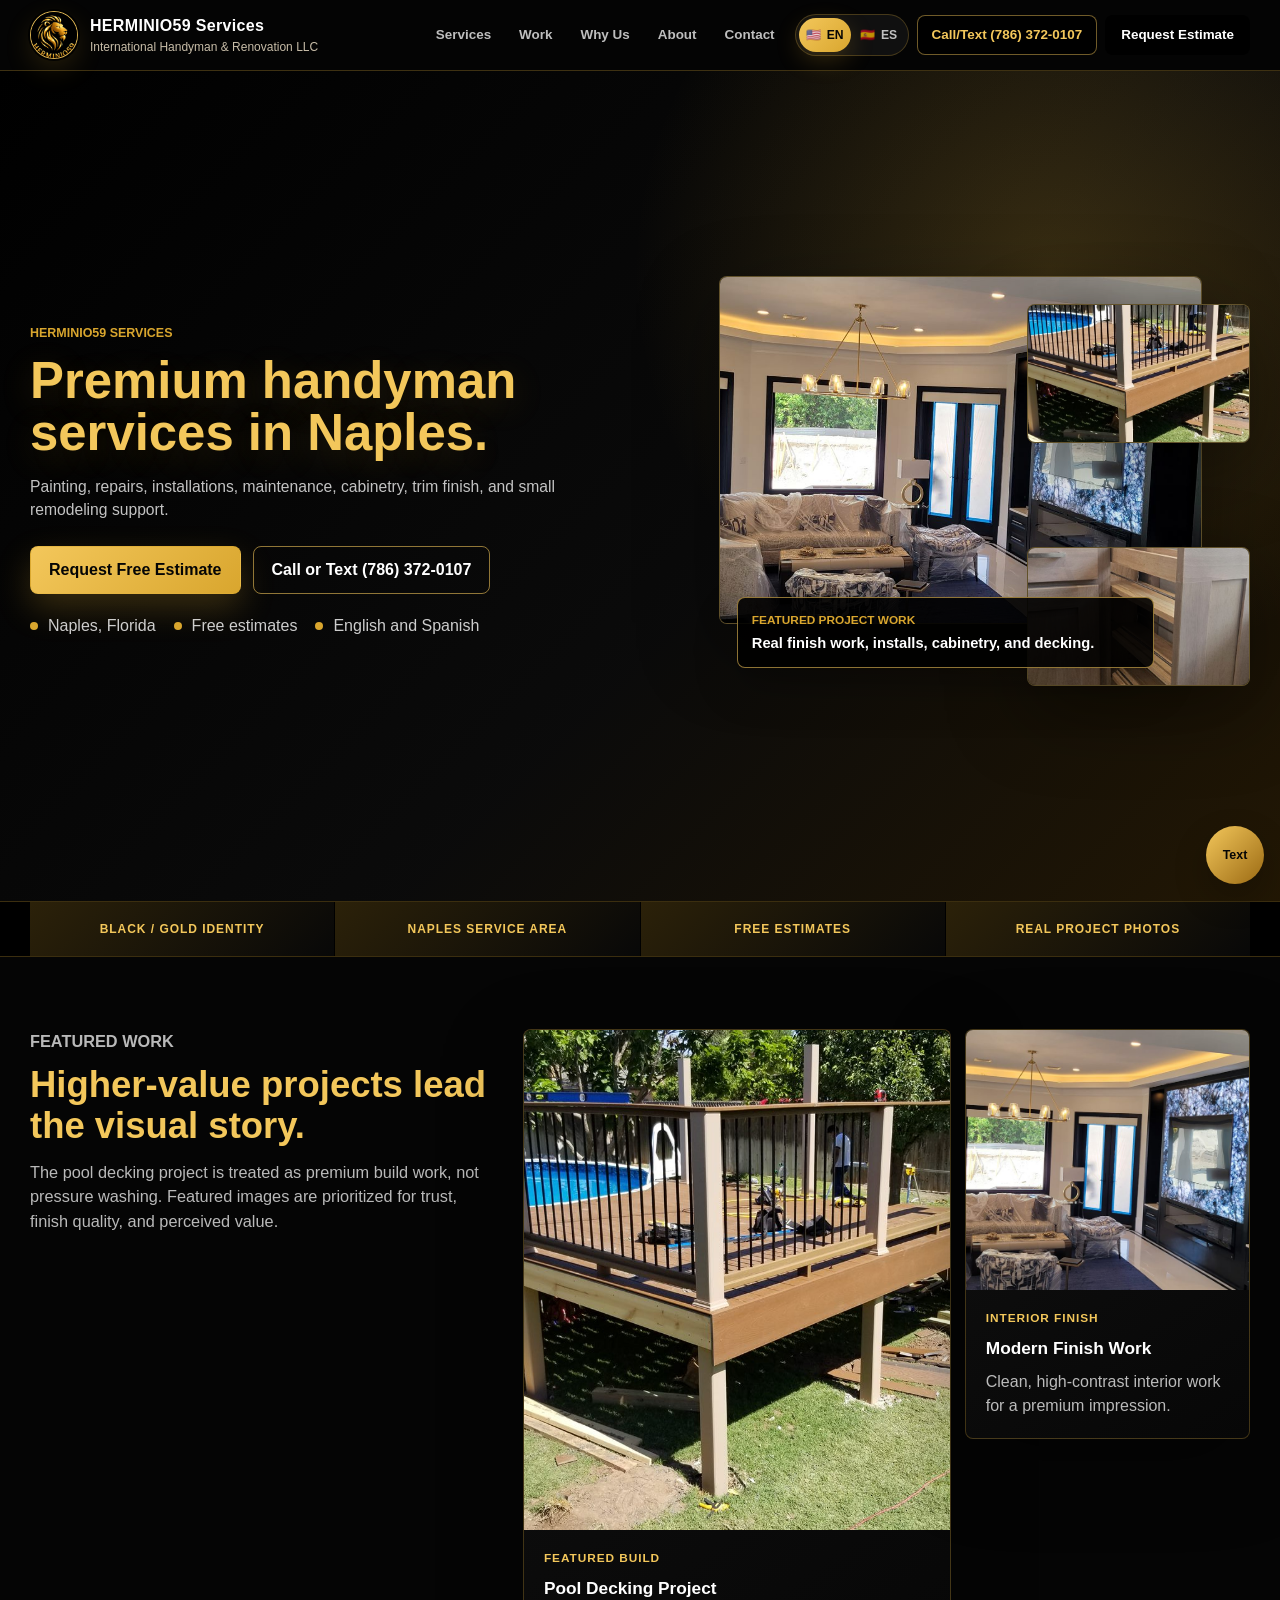
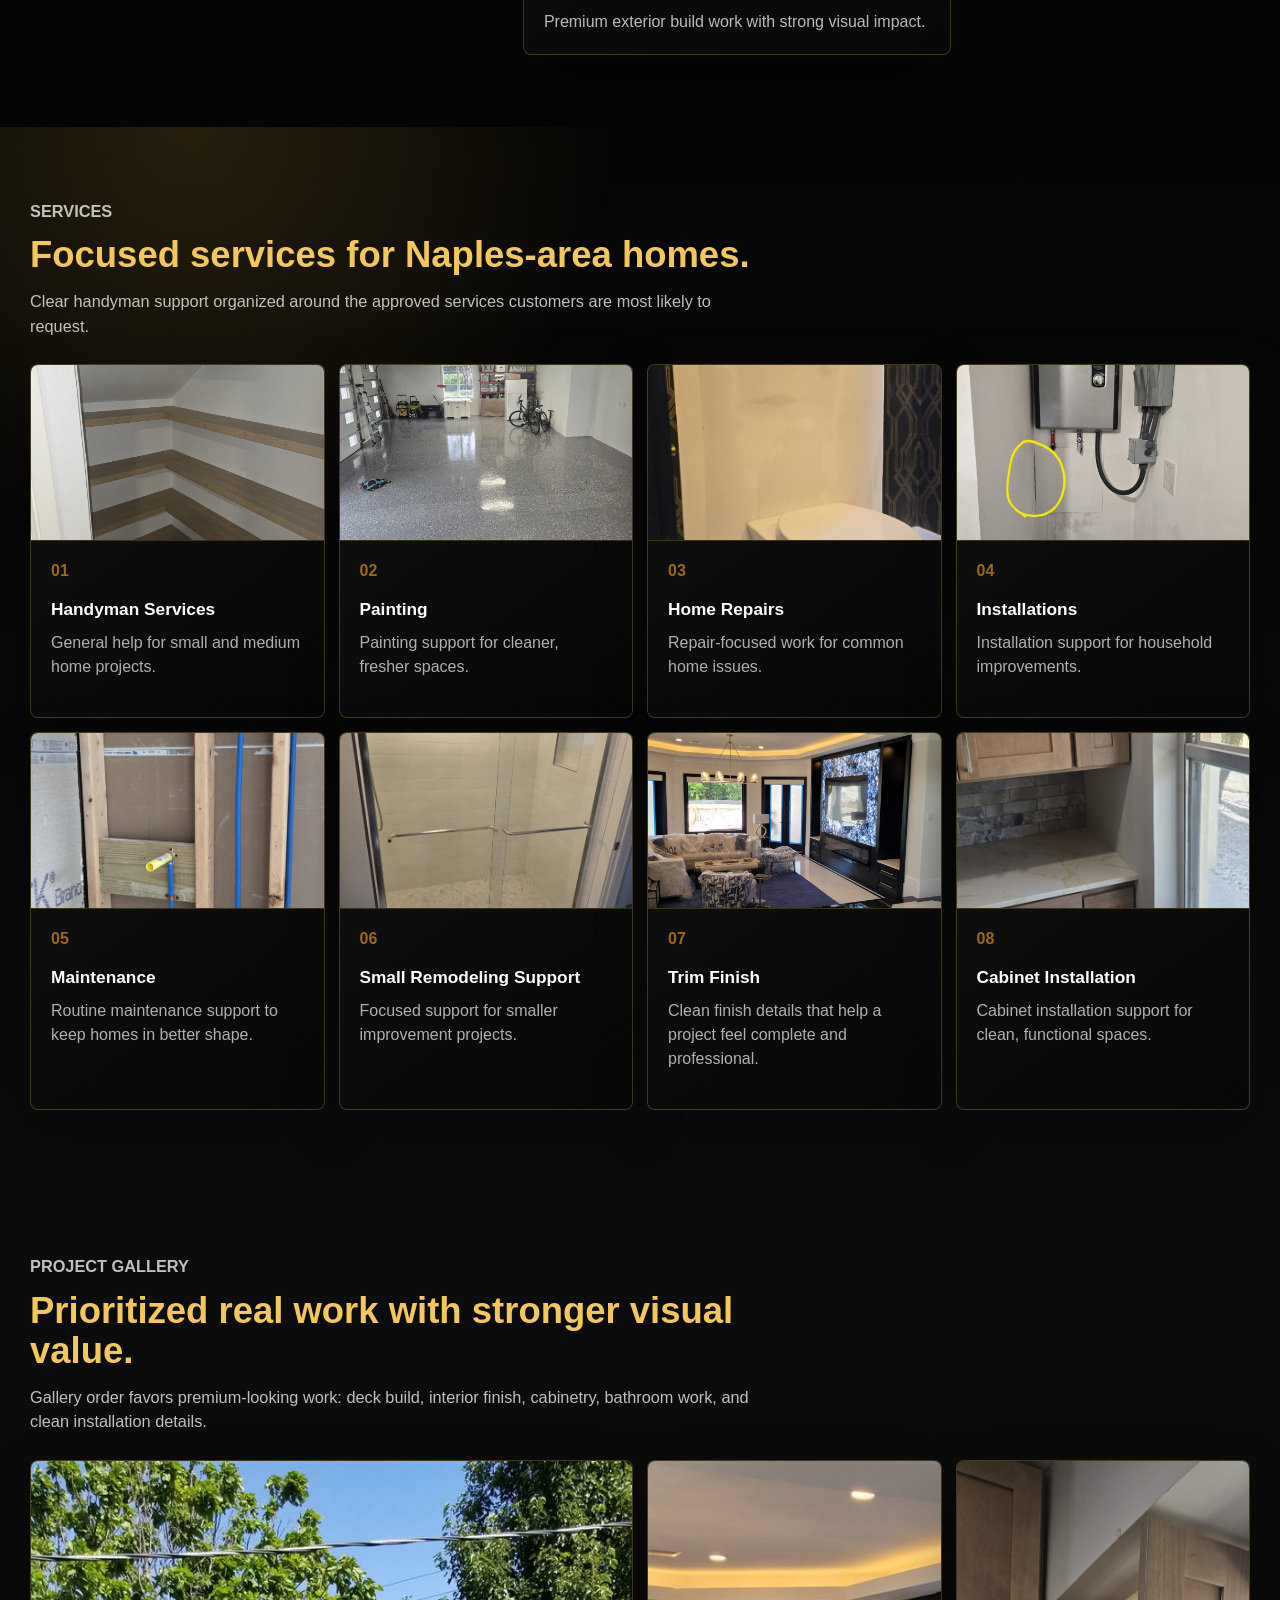
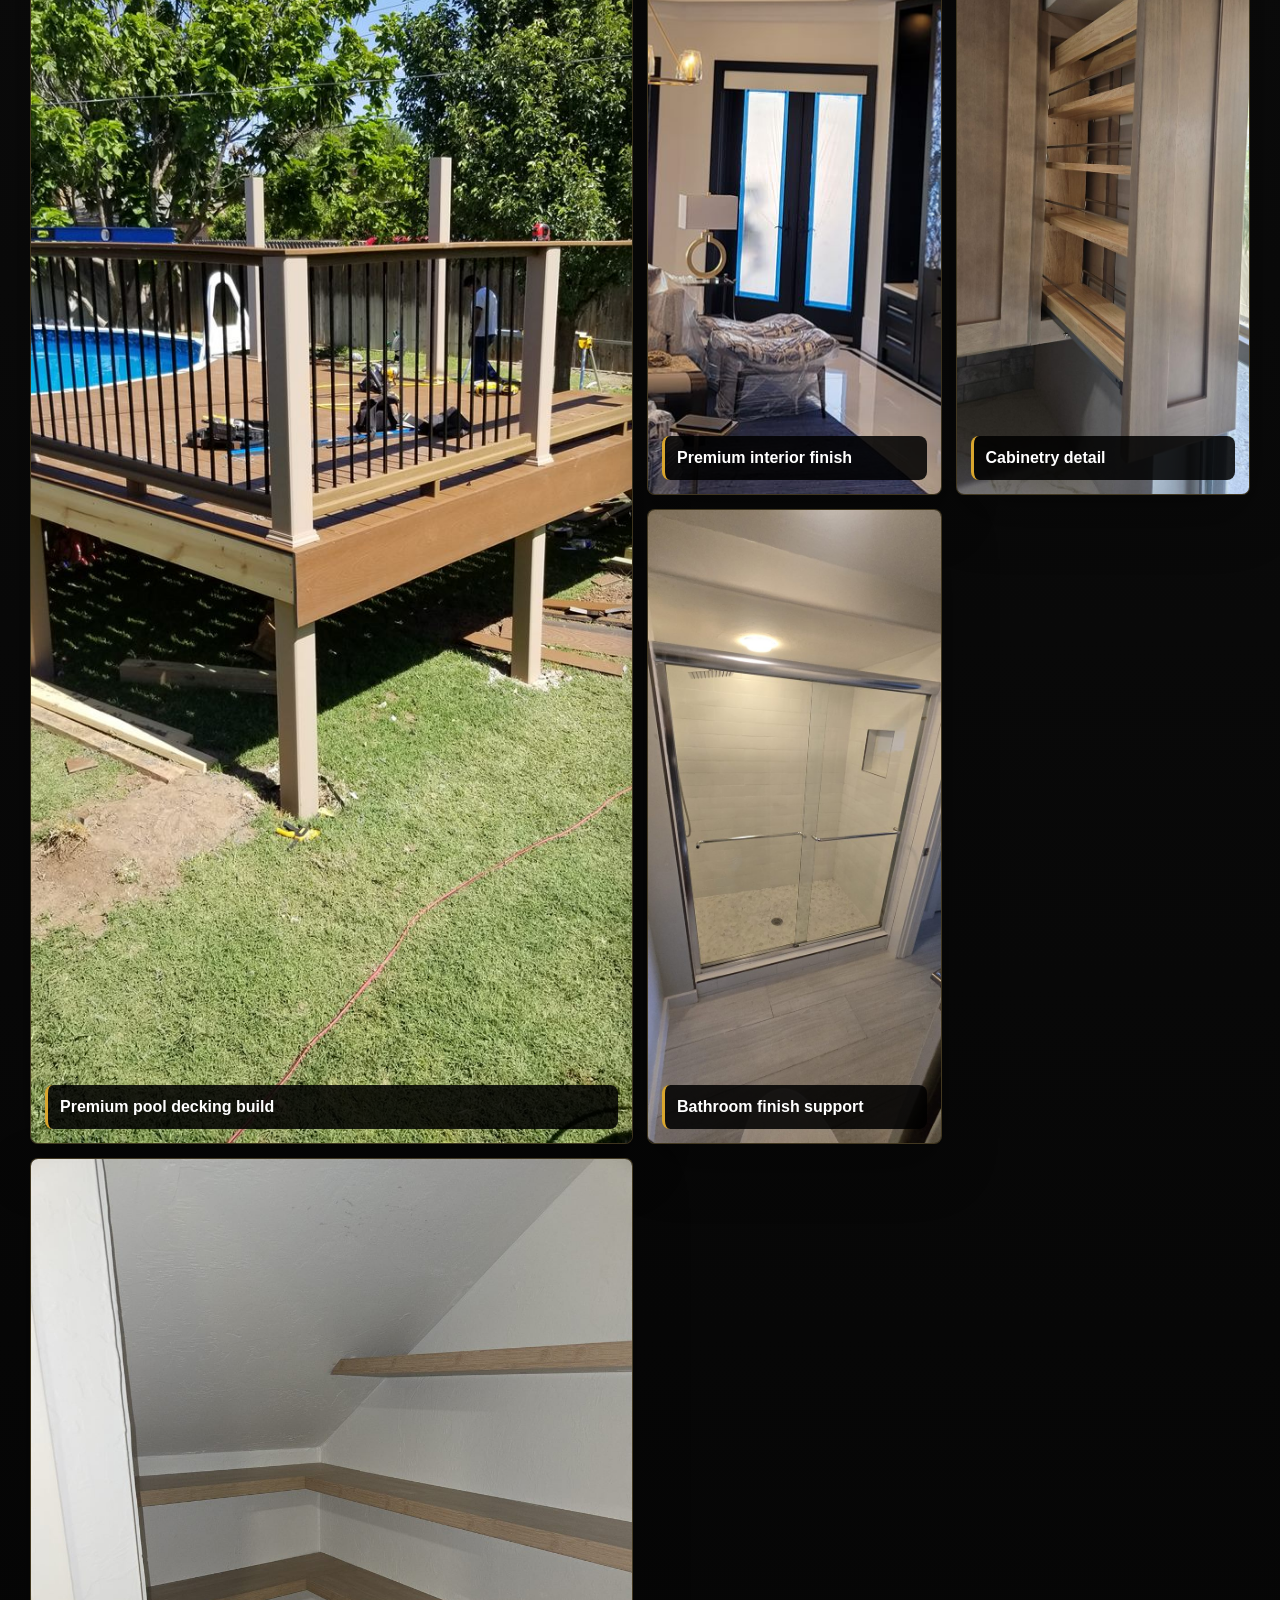
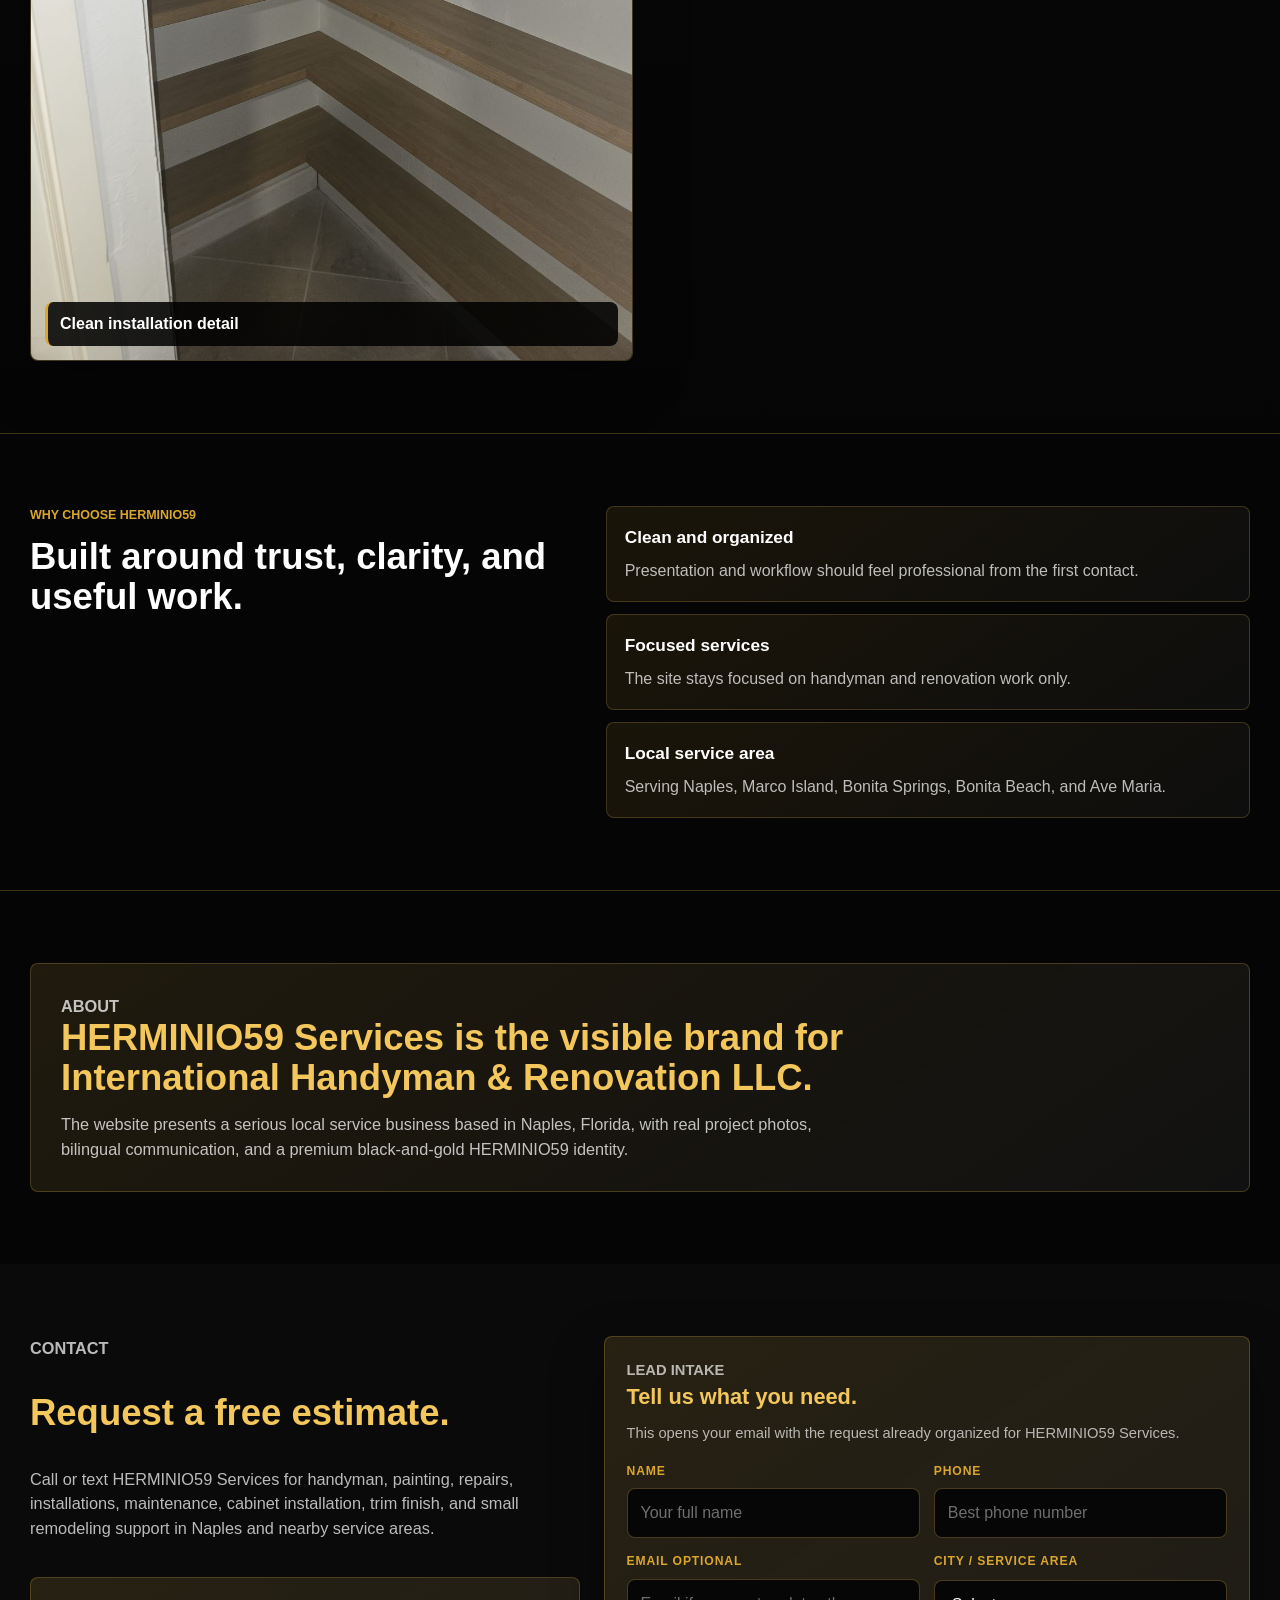
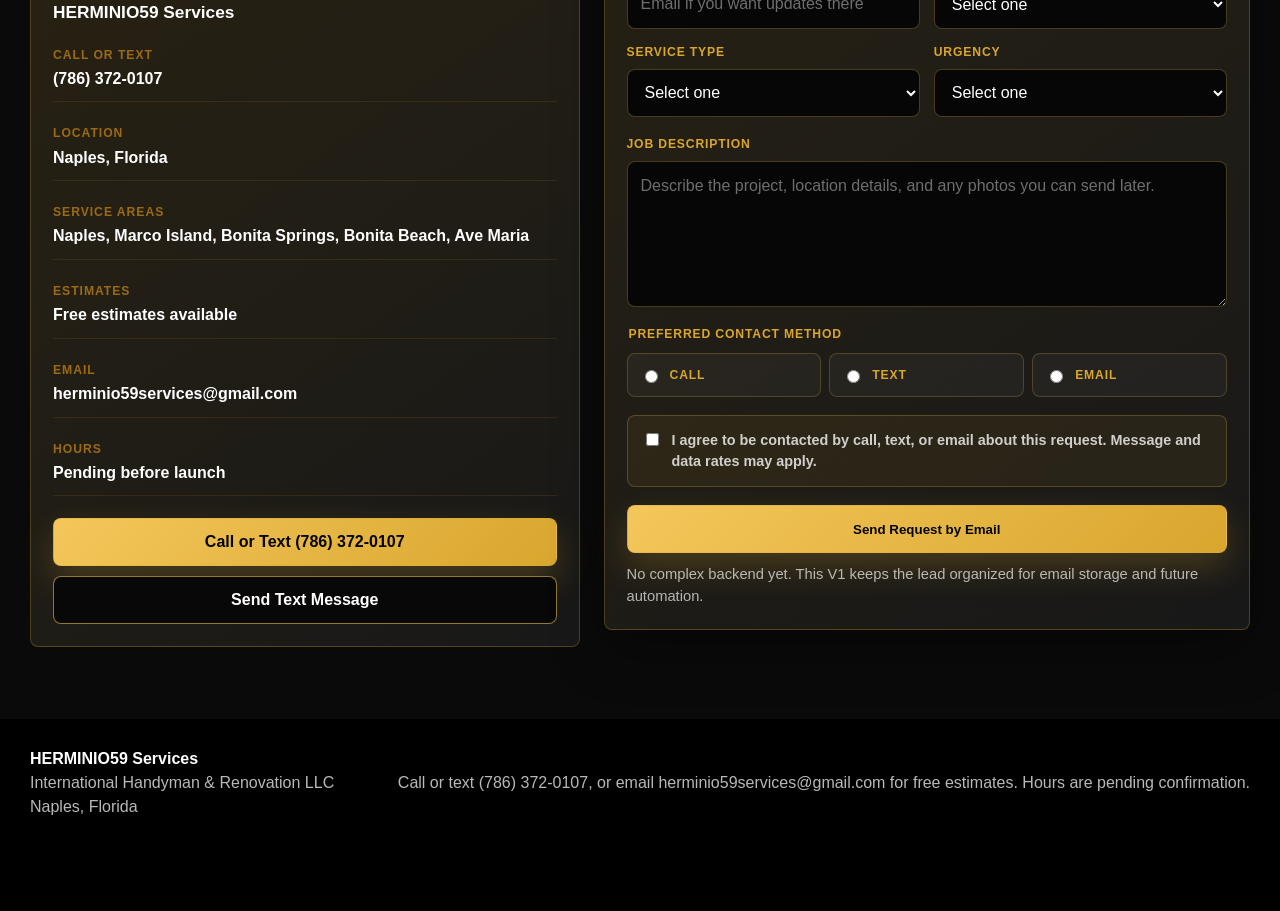
==== src/index.html @ 8c0b89a7 "Initial HERMINIO59 Services website" ====
<!DOCTYPE html>
<html lang="en">
  <head>
    <meta charset="UTF-8" />
    <meta name="viewport" content="width=device-width, initial-scale=1.0" />
    <meta
      name="description"
      content="HERMINIO59 Services provides premium handyman, painting, repair, installation, maintenance, cabinet, trim finish, and small remodeling support in Naples, Florida."
    />
    <title>HERMINIO59 Services | Handyman & Renovation Support</title>
    <link rel="stylesheet" href="/src/styles.css" />
  </head>
  <body>
    <a class="skip-link" href="#main" data-i18n="skipLink">Skip to content</a>

    <header class="site-header">
      <nav class="nav-shell" aria-label="Main navigation" data-i18n-attr="aria-label:navLabel">
        <a class="brand" href="#top" aria-label="HERMINIO59 Services home">
          <span class="brand-mark">
            <img
              src="/assets/logos/herminio59-lion-logo-header.png"
              alt="HERMINIO59 lion logo"
            />
          </span>
          <span>
            <strong>HERMINIO59 Services</strong>
            <small>International Handyman & Renovation LLC</small>
          </span>
        </a>

        <button
          class="menu-toggle"
          type="button"
          aria-expanded="false"
          aria-controls="site-menu"
          aria-label="Open navigation menu"
          data-i18n-attr="aria-label:menuLabel"
        >
          <span></span>
          <span></span>
          <span></span>
        </button>

        <div class="site-menu" id="site-menu">
          <a href="#services" data-i18n="navServices">Services</a>
          <a href="#work" data-i18n="navWork">Work</a>
          <a href="#why-us" data-i18n="navWhy">Why Us</a>
          <a href="#about" data-i18n="navAbout">About</a>
          <a href="#contact" data-i18n="navContact">Contact</a>
          <div class="language-toggle" aria-label="Language selector" data-i18n-attr="aria-label:languageLabel">
            <button class="language-option is-active" type="button" data-lang="en" aria-pressed="true">
              <span aria-hidden="true">&#x1F1FA;&#x1F1F8;</span>
              <span>EN</span>
            </button>
            <button class="language-option" type="button" data-lang="es" aria-pressed="false">
              <span aria-hidden="true">&#x1F1EA;&#x1F1F8;</span>
              <span>ES</span>
            </button>
          </div>
          <a class="nav-phone" href="tel:17863720107" data-i18n="navPhone">Call/Text (786) 372-0107</a>
          <a class="nav-cta" href="#lead-form" data-i18n="navCta">Request Estimate</a>
        </div>
      </nav>
    </header>

    <main id="main">
      <section class="hero section" id="top">
        <div class="section-inner hero-grid">
          <div class="hero-copy">
            <p class="eyebrow" data-i18n="heroEyebrow">HERMINIO59 Services</p>
            <h1 data-i18n="heroTitle">Premium handyman services in Naples.</h1>
            <p class="hero-text" data-i18n="heroText">
              Painting, repairs, installations, maintenance, cabinetry, trim finish,
              and small remodeling support.
            </p>
            <div class="hero-actions" aria-label="Primary actions">
              <a class="button primary" href="#lead-form" data-i18n="primaryCta">Request Free Estimate</a>
              <a class="button secondary" href="tel:17863720107" data-i18n="callPhone">Call or Text (786) 372-0107</a>
            </div>
            <ul class="trust-list" aria-label="Service qualities">
              <li data-i18n="trustOne">Naples, Florida</li>
              <li data-i18n="trustTwo">Free estimates</li>
              <li data-i18n="trustThree">English and Spanish</li>
            </ul>
          </div>

          <div class="hero-visual" aria-label="Project photos preview">
            <figure class="hero-photo hero-photo-main">
              <img
                src="/assets/trim_finish/optimized/20240429_165434-web.jpg"
                alt="Premium interior finish and media wall project"
              />
            </figure>
            <figure class="hero-photo hero-photo-small top">
              <img
                src="/assets/decks/optimized/20190816_115504-web.jpg"
                alt="Premium pool deck build project"
              />
            </figure>
            <figure class="hero-photo hero-photo-small bottom">
              <img
                src="/assets/cabinetry/optimized/20260505_155054-web.jpg"
                alt="Cabinet installation project detail"
              />
            </figure>
            <div class="photo-note">
              <span data-i18n="photoNoteLabel">Featured project work</span>
              <strong data-i18n="photoNoteText">Real finish work, installs, cabinetry, and decking.</strong>
            </div>
          </div>
        </div>
      </section>

      <section class="brand-strip" aria-label="Brand values">
        <div class="section-inner brand-strip-inner">
          <span data-i18n="brandOne">Black / Gold Identity</span>
          <span data-i18n="brandTwo">Naples Service Area</span>
          <span data-i18n="brandThree">Free Estimates</span>
          <span data-i18n="brandFour">Real Project Photos</span>
        </div>
      </section>

      <section class="section featured-section" id="featured">
        <div class="section-inner featured-grid">
          <div class="section-heading">
            <p class="eyebrow" data-i18n="featuredEyebrow">Featured work</p>
            <h2 data-i18n="featuredTitle">Higher-value projects lead the visual story.</h2>
            <p data-i18n="featuredText">
              The pool decking project is treated as premium build work, not pressure washing.
              Featured images are prioritized for trust, finish quality, and perceived value.
            </p>
          </div>

          <div class="featured-projects">
            <article class="featured-card primary-feature">
              <img
                src="/assets/decks/optimized/20190816_115504-web.jpg"
                alt="Premium pool deck build with railing"
              />
              <div>
                <span data-i18n="featuredCardLabel">Featured build</span>
                <h3 data-i18n="featuredCardTitle">Pool Decking Project</h3>
                <p data-i18n="featuredCardText">Premium exterior build work with strong visual impact.</p>
              </div>
            </article>
            <article class="featured-card">
              <img
                src="/assets/trim_finish/optimized/20240429_165434-web.jpg"
                alt="Premium interior finish project"
              />
              <div>
                <span data-i18n="featuredCardTwoLabel">Interior finish</span>
                <h3 data-i18n="featuredCardTwoTitle">Modern Finish Work</h3>
                <p data-i18n="featuredCardTwoText">Clean, high-contrast interior work for a premium impression.</p>
              </div>
            </article>
          </div>
        </div>
      </section>

      <section class="section services-section" id="services">
        <div class="section-inner">
          <div class="section-heading">
            <p class="eyebrow" data-i18n="servicesEyebrow">Services</p>
            <h2 data-i18n="servicesTitle">Focused services for Naples-area homes.</h2>
            <p data-i18n="servicesText">
              Clear handyman support organized around the approved services customers
              are most likely to request.
            </p>
          </div>

          <div class="service-grid">
            <article class="service-card">
              <img
                class="service-photo"
                src="/assets/installations/optimized/20250514_151113-web.jpg"
                alt="Clean home installation project"
              />
              <span class="service-icon" aria-hidden="true">01</span>
              <h3 data-i18n="serviceOneTitle">Handyman Services</h3>
              <p data-i18n="serviceOneText">General help for small and medium home projects.</p>
            </article>
            <article class="service-card">
              <img
                class="service-photo"
                src="/assets/painting/optimized/20260517_155417-web.jpg"
                alt="Interior painting work"
              />
              <span class="service-icon" aria-hidden="true">02</span>
              <h3 data-i18n="serviceTwoTitle">Painting</h3>
              <p data-i18n="serviceTwoText">Painting support for cleaner, fresher spaces.</p>
            </article>
            <article class="service-card">
              <img
                class="service-photo"
                src="/assets/bathrooms/optimized/20260326_104745-web.jpg"
                alt="Clean bathroom finish and repair support"
              />
              <span class="service-icon" aria-hidden="true">03</span>
              <h3 data-i18n="serviceThreeTitle">Home Repairs</h3>
              <p data-i18n="serviceThreeText">Repair-focused work for common home issues.</p>
            </article>
            <article class="service-card">
              <img
                class="service-photo"
                src="/assets/installations/optimized/20251104_153706-web.jpg"
                alt="Home installation project"
              />
              <span class="service-icon" aria-hidden="true">04</span>
              <h3 data-i18n="serviceFourTitle">Installations</h3>
              <p data-i18n="serviceFourText">Installation support for household improvements.</p>
            </article>
            <article class="service-card">
              <img
                class="service-photo"
                src="/assets/trim_finish/optimized/20260423_134005-web.jpg"
                alt="Home maintenance and finish work"
              />
              <span class="service-icon" aria-hidden="true">05</span>
              <h3 data-i18n="serviceFiveTitle">Maintenance</h3>
              <p data-i18n="serviceFiveText">Routine maintenance support to keep homes in better shape.</p>
            </article>
            <article class="service-card">
              <img
                class="service-photo"
                src="/assets/bathrooms/optimized/20260408_131813-web.jpg"
                alt="Bathroom remodeling support project"
              />
              <span class="service-icon" aria-hidden="true">06</span>
              <h3 data-i18n="serviceSixTitle">Small Remodeling Support</h3>
              <p data-i18n="serviceSixText">Focused support for smaller improvement projects.</p>
            </article>
            <article class="service-card">
              <img
                class="service-photo"
                src="/assets/trim_finish/optimized/20240429_165428-web.jpg"
                alt="Trim finish project detail"
              />
              <span class="service-icon" aria-hidden="true">07</span>
              <h3 data-i18n="serviceSevenTitle">Trim Finish</h3>
              <p data-i18n="serviceSevenText">Clean finish details that help a project feel complete and professional.</p>
            </article>
            <article class="service-card">
              <img
                class="service-photo"
                src="/assets/cabinetry/optimized/20260505_155039-web.jpg"
                alt="Cabinet installation work"
              />
              <span class="service-icon" aria-hidden="true">08</span>
              <h3 data-i18n="serviceEightTitle">Cabinet Installation</h3>
              <p data-i18n="serviceEightText">Cabinet installation support for clean, functional spaces.</p>
            </article>
          </div>
        </div>
      </section>

      <section class="section gallery-section" id="work">
        <div class="section-inner">
          <div class="section-heading">
            <p class="eyebrow" data-i18n="galleryEyebrow">Project gallery</p>
            <h2 data-i18n="galleryTitle">Prioritized real work with stronger visual value.</h2>
            <p data-i18n="galleryText">
              Gallery order favors premium-looking work: deck build, interior finish,
              cabinetry, bathroom work, and clean installation details.
            </p>
          </div>

          <div class="gallery-grid">
            <figure class="gallery-item large">
              <img
                src="/assets/decks/optimized/20190816_115504-web.jpg"
                alt="Premium pool decking build"
              />
              <figcaption data-i18n="galleryOne">Premium pool decking build</figcaption>
            </figure>
            <figure class="gallery-item">
              <img
                src="/assets/trim_finish/optimized/20240429_165434-web.jpg"
                alt="Premium interior finish project"
              />
              <figcaption data-i18n="galleryTwo">Premium interior finish</figcaption>
            </figure>
            <figure class="gallery-item">
              <img
                src="/assets/cabinetry/optimized/20260505_155049-web.jpg"
                alt="Custom cabinetry project detail"
              />
              <figcaption data-i18n="galleryThree">Cabinetry detail</figcaption>
            </figure>
            <figure class="gallery-item">
              <img
                src="/assets/bathrooms/optimized/20260408_131813-web.jpg"
                alt="Bathroom glass and finish project"
              />
              <figcaption data-i18n="galleryFour">Bathroom finish support</figcaption>
            </figure>
            <figure class="gallery-item wide">
              <img
                src="/assets/installations/optimized/20250514_151113-web.jpg"
                alt="Clean installation detail"
              />
              <figcaption data-i18n="galleryFive">Clean installation detail</figcaption>
            </figure>
          </div>
        </div>
      </section>

      <section class="section why-section" id="why-us">
        <div class="section-inner split-section">
          <div>
            <p class="eyebrow" data-i18n="whyEyebrow">Why choose HERMINIO59</p>
            <h2 data-i18n="whyTitle">Built around trust, clarity, and useful work.</h2>
          </div>
          <div class="reason-list">
            <article>
              <h3 data-i18n="whyOneTitle">Clean and organized</h3>
              <p data-i18n="whyOneText">Presentation and workflow should feel professional from the first contact.</p>
            </article>
            <article>
              <h3 data-i18n="whyTwoTitle">Focused services</h3>
              <p data-i18n="whyTwoText">The site stays focused on handyman and renovation work only.</p>
            </article>
            <article>
              <h3 data-i18n="whyThreeTitle">Local service area</h3>
              <p data-i18n="whyThreeText">Serving Naples, Marco Island, Bonita Springs, Bonita Beach, and Ave Maria.</p>
            </article>
          </div>
        </div>
      </section>

      <section class="section about-section" id="about">
        <div class="section-inner content-band">
          <p class="eyebrow" data-i18n="aboutEyebrow">About</p>
          <h2 data-i18n="aboutTitle">HERMINIO59 Services is the visible brand for International Handyman & Renovation LLC.</h2>
          <p data-i18n="aboutText">
            The website presents a serious local service business based in Naples,
            Florida, with real project photos, bilingual communication, and a
            premium black-and-gold HERMINIO59 identity.
          </p>
        </div>
      </section>

      <section class="section contact-section" id="contact">
        <div class="section-inner contact-grid">
          <div class="contact-copy">
            <p class="eyebrow" data-i18n="contactEyebrow">Contact</p>
            <h2 data-i18n="contactTitle">Request a free estimate.</h2>
            <p data-i18n="contactText">
              Call or text HERMINIO59 Services for handyman, painting, repairs, installations,
              maintenance, cabinet installation, trim finish, and small remodeling support
              in Naples and nearby service areas.
            </p>

            <div class="contact-card contact-summary">
              <h3 data-i18n="contactCardTitle">HERMINIO59 Services</h3>
              <ul class="contact-list">
                <li><span data-i18n="contactPhoneLabel">Call or Text</span><strong><a href="tel:17863720107">(786) 372-0107</a></strong></li>
                <li><span data-i18n="contactLocationLabel">Location</span><strong data-i18n="contactLocation">Naples, Florida</strong></li>
                <li><span data-i18n="contactAreaLabel">Service areas</span><strong data-i18n="contactArea">Naples, Marco Island, Bonita Springs, Bonita Beach, Ave Maria</strong></li>
                <li><span data-i18n="contactEstimateLabel">Estimates</span><strong data-i18n="contactEstimate">Free estimates available</strong></li>
                <li><span data-i18n="contactEmailLabel">Email</span><strong><a href="mailto:herminio59services@gmail.com" data-i18n="contactEmail">herminio59services@gmail.com</a></strong></li>
                <li><span data-i18n="contactHoursLabel">Hours</span><strong data-i18n="contactHours">Pending before launch</strong></li>
              </ul>
              <div class="contact-actions">
                <a class="button primary full-width" href="tel:17863720107" data-i18n="callPhone">Call or Text (786) 372-0107</a>
                <a class="button secondary dark full-width" href="sms:17863720107" data-i18n="textPhone">Send Text Message</a>
              </div>
            </div>
          </div>

          <form class="contact-card lead-form" id="lead-form" action="mailto:herminio59services@gmail.com" method="post" enctype="text/plain">
            <div class="form-heading">
              <p class="eyebrow" data-i18n="leadFormEyebrow">Lead intake</p>
              <h3 data-i18n="leadFormTitle">Tell us what you need.</h3>
              <p data-i18n="leadFormText">This opens your email with the request already organized for HERMINIO59 Services.</p>
            </div>

            <div class="form-grid">
              <label>
                <span data-i18n="fieldName">Name</span>
                <input name="name" type="text" autocomplete="name" required data-i18n-attr="placeholder:fieldNamePlaceholder" placeholder="Your full name" />
              </label>

              <label>
                <span data-i18n="fieldPhone">Phone</span>
                <input name="phone" type="tel" autocomplete="tel" required data-i18n-attr="placeholder:fieldPhonePlaceholder" placeholder="Best phone number" />
              </label>

              <label>
                <span data-i18n="fieldEmail">Email optional</span>
                <input name="email" type="email" autocomplete="email" data-i18n-attr="placeholder:fieldEmailPlaceholder" placeholder="Email if you want updates there" />
              </label>

              <label>
                <span data-i18n="fieldCity">City / service area</span>
                <select name="city" required>
                  <option value="" data-i18n="selectPlaceholder">Select one</option>
                  <option value="Naples">Naples</option>
                  <option value="Marco Island">Marco Island</option>
                  <option value="Bonita Springs">Bonita Springs</option>
                  <option value="Bonita Beach">Bonita Beach</option>
                  <option value="Ave Maria">Ave Maria</option>
                  <option value="Other nearby area" data-i18n="cityOther">Other nearby area</option>
                </select>
              </label>

              <label>
                <span data-i18n="fieldService">Service type</span>
                <select name="service" required>
                  <option value="" data-i18n="selectPlaceholder">Select one</option>
                  <option value="Handyman Services" data-i18n="serviceOneTitle">Handyman Services</option>
                  <option value="Painting" data-i18n="serviceTwoTitle">Painting</option>
                  <option value="Home Repairs" data-i18n="serviceThreeTitle">Home Repairs</option>
                  <option value="Installations" data-i18n="serviceFourTitle">Installations</option>
                  <option value="Maintenance" data-i18n="serviceFiveTitle">Maintenance</option>
                  <option value="Cabinet Installation" data-i18n="serviceEightTitle">Cabinet Installation</option>
                  <option value="Trim Finish" data-i18n="serviceSevenTitle">Trim Finish</option>
                  <option value="Small Remodeling Support" data-i18n="serviceSixTitle">Small Remodeling Support</option>
                  <option value="Other" data-i18n="serviceOther">Other</option>
                </select>
              </label>

              <label>
                <span data-i18n="fieldUrgency">Urgency</span>
                <select name="urgency" required>
                  <option value="" data-i18n="selectPlaceholder">Select one</option>
                  <option value="Flexible" data-i18n="urgencyFlexible">Flexible</option>
                  <option value="This week" data-i18n="urgencyWeek">This week</option>
                  <option value="As soon as possible" data-i18n="urgencySoon">As soon as possible</option>
                  <option value="Time-sensitive" data-i18n="urgencyTime">Time-sensitive</option>
                </select>
              </label>
            </div>

            <label>
              <span data-i18n="fieldDescription">Job description</span>
              <textarea name="description" rows="5" required data-i18n-attr="placeholder:fieldDescriptionPlaceholder" placeholder="Describe the project, location details, and any photos you can send later."></textarea>
            </label>

            <fieldset class="contact-method">
              <legend data-i18n="fieldContactMethod">Preferred contact method</legend>
              <label><input type="radio" name="contactMethod" value="Call" required /> <span data-i18n="methodCall">Call</span></label>
              <label><input type="radio" name="contactMethod" value="Text" /> <span data-i18n="methodText">Text</span></label>
              <label><input type="radio" name="contactMethod" value="Email" /> <span data-i18n="methodEmail">Email</span></label>
            </fieldset>

            <label class="consent-row">
              <input name="consent" type="checkbox" value="Yes" required />
              <span data-i18n="consentText">I agree to be contacted by call, text, or email about this request. Message and data rates may apply.</span>
            </label>

            <div class="form-actions">
              <button class="button primary full-width" type="submit" data-i18n="submitLead">Send Request by Email</button>
              <p data-i18n="formNote">No complex backend yet. This V1 keeps the lead organized for email storage and future automation.</p>
            </div>
          </form>
        </div>
      </section>
    </main>

    <footer class="site-footer">
      <div class="section-inner footer-inner">
        <p>
          <strong>HERMINIO59 Services</strong><br />
          International Handyman & Renovation LLC<br />
          <span data-i18n="footerLocation">Naples, Florida</span>
        </p>
        <p data-i18n="footerPending">Call or text (786) 372-0107, or email herminio59services@gmail.com for free estimates. Hours are pending confirmation.</p>
      </div>
    </footer>

    <div class="floating-actions" aria-label="Quick contact actions">
      <a class="float-button call" href="sms:17863720107" aria-label="Call or text HERMINIO59 Services at 786-372-0107" data-i18n-attr="aria-label:floatCallLabel">
        <span aria-hidden="true" data-i18n="floatCall">Text</span>
      </a>
    </div>

    <script src="/src/script.js"></script>
  </body>
</html>
---- src/styles.css ----
:root {
  --bg: #090909;
  --surface: #101010;
  --surface-warm: #0c0c0c;
  --ink: #050505;
  --muted: #b8ad99;
  --muted-light: #c8bda8;
  --line: rgba(243, 199, 91, 0.24);
  --line-dark: rgba(212, 166, 55, 0.28);
  --gold: #d9a62e;
  --gold-bright: #f3c75b;
  --gold-dark: #9b6a13;
  --charcoal: #0d0d0d;
  --green: #1f7a4d;
  --shadow: 0 26px 80px rgba(0, 0, 0, 0.38);
  --radius: 8px;
  --max-width: 1220px;
}

* {
  box-sizing: border-box;
}

html {
  scroll-behavior: smooth;
}

body {
  margin: 0;
  background: #050505;
  color: #ffffff;
  font-family: Arial, Helvetica, sans-serif;
  line-height: 1.5;
}

body.menu-open {
  overflow: hidden;
}

a {
  color: inherit;
  text-decoration: none;
}

.skip-link {
  position: fixed;
  left: 16px;
  top: 12px;
  z-index: 20;
  transform: translateY(-140%);
  background: var(--ink);
  color: #ffffff;
  padding: 10px 14px;
  border-radius: var(--radius);
}

.skip-link:focus {
  transform: translateY(0);
}

.site-header {
  position: sticky;
  top: 0;
  z-index: 10;
  background: rgba(5, 5, 5, 0.93);
  border-bottom: 1px solid var(--line-dark);
  backdrop-filter: blur(14px);
}

.nav-shell {
  width: min(100% - 32px, var(--max-width));
  min-height: 70px;
  margin: 0 auto;
  display: flex;
  align-items: center;
  justify-content: space-between;
  gap: 18px;
}

.brand {
  display: inline-flex;
  align-items: center;
  gap: 12px;
  min-width: 0;
}

.brand-mark {
  width: 48px;
  height: 48px;
  display: grid;
  place-items: center;
  flex: 0 0 auto;
  background: linear-gradient(145deg, #000000, #1a1204);
  border: 1px solid rgba(243, 199, 91, 0.9);
  border-radius: 999px;
  overflow: hidden;
  box-shadow:
    0 0 0 2px rgba(0, 0, 0, 0.9),
    0 10px 28px rgba(217, 166, 46, 0.16);
}

.brand-mark img {
  width: 112%;
  height: 112%;
  display: block;
  object-fit: cover;
  transform: scale(1.08);
}

.brand strong,
.brand small {
  display: block;
}

.brand strong {
  color: #ffffff;
  font-size: 1rem;
  letter-spacing: 0.02em;
}

.brand small {
  color: var(--muted-light);
  font-size: 0.75rem;
}

.menu-toggle {
  width: 44px;
  height: 44px;
  display: inline-flex;
  flex-direction: column;
  justify-content: center;
  gap: 5px;
  background: #111111;
  border: 1px solid var(--line-dark);
  border-radius: var(--radius);
  padding: 0 11px;
}

.menu-toggle span {
  width: 100%;
  height: 2px;
  background: var(--gold-bright);
}

.site-menu {
  position: fixed;
  inset: 74px 0 auto 0;
  display: none;
  flex-direction: column;
  gap: 8px;
  padding: 18px 16px 22px;
  background: var(--ink);
  border-bottom: 1px solid var(--line-dark);
  box-shadow: var(--shadow);
}

.site-menu.is-open {
  display: flex;
}

.site-menu a {
  min-height: 44px;
  display: flex;
  align-items: center;
  padding: 0 14px;
  border-radius: var(--radius);
  color: rgba(255, 255, 255, 0.74);
  font-weight: 700;
  white-space: nowrap;
}

.language-toggle {
  display: inline-flex;
  align-items: center;
  gap: 2px;
  width: fit-content;
  min-height: 40px;
  padding: 3px;
  background: rgba(255, 255, 255, 0.05);
  border: 1px solid var(--line-dark);
  border-radius: 999px;
}

.language-option {
  min-width: 64px;
  min-height: 34px;
  display: inline-flex;
  align-items: center;
  justify-content: center;
  gap: 6px;
  background: transparent;
  color: rgba(255, 255, 255, 0.74);
  border: 0;
  border-radius: 999px;
  font: inherit;
  font-size: 0.76rem;
  font-weight: 900;
  cursor: pointer;
}

.language-option.is-active {
  background: linear-gradient(135deg, var(--gold-bright), var(--gold));
  color: var(--ink);
  box-shadow: 0 8px 24px rgba(217, 166, 46, 0.22);
}

.language-option:focus {
  outline: 2px solid var(--gold-bright);
  outline-offset: 2px;
}

.site-menu a:hover,
.site-menu a:focus {
  background: rgba(217, 166, 46, 0.14);
  color: #ffffff;
}

.nav-phone,
.nav-cta,
.button {
  justify-content: center;
  background: #000000;
  color: #ffffff !important;
}

.nav-phone {
  border: 1px solid rgba(243, 199, 91, 0.46);
  color: var(--gold-bright) !important;
}

.section {
  padding: 62px 0;
}

.section-inner {
  width: min(100% - 32px, var(--max-width));
  margin: 0 auto;
}

.hero,
.featured-section,
.services-section,
.gallery-section,
.why-section,
.contact-section {
  position: relative;
  overflow: hidden;
}

.section-inner,
.hero-grid,
.featured-grid,
.service-grid,
.gallery-grid,
.split-section,
.contact-grid {
  position: relative;
  z-index: 1;
}

.hero {
  padding-top: 38px;
  padding-bottom: 46px;
  background:
    radial-gradient(circle at 82% 24%, rgba(217, 166, 46, 0.22), transparent 34%),
    linear-gradient(135deg, rgba(0, 0, 0, 1), rgba(11, 11, 11, 0.92) 58%, rgba(37, 25, 4, 0.9));
  color: #ffffff;
}

.hero-grid {
  display: grid;
  gap: 34px;
}

.eyebrow {
  margin: 0 0 12px;
  color: var(--gold);
  font-size: 0.78rem;
  font-weight: 800;
  text-transform: uppercase;
}

h1,
h2,
h3,
p {
  margin-top: 0;
}

h1 {
  max-width: 620px;
  margin-bottom: 16px;
  color: var(--gold-bright);
  font-size: 2.14rem;
  line-height: 1.02;
  text-shadow: 0 8px 34px rgba(217, 166, 46, 0.18);
}

h2 {
  margin-bottom: 14px;
  color: var(--gold-bright);
  font-size: 1.72rem;
  line-height: 1.1;
}

h3 {
  margin-bottom: 8px;
  font-size: 1.08rem;
}

.hero-text,
.section-heading p,
.content-band p,
.contact-section p {
  color: rgba(255, 255, 255, 0.74);
  font-size: 1.02rem;
}

.hero-text {
  max-width: 560px;
  color: rgba(255, 255, 255, 0.76);
  font-size: 0.98rem;
}

.hero-actions {
  display: grid;
  gap: 12px;
  margin: 24px 0 20px;
}

.button {
  min-height: 48px;
  display: inline-flex;
  align-items: center;
  justify-content: center;
  border: 1px solid rgba(217, 166, 46, 0.34);
  border-radius: var(--radius);
  padding: 0 18px;
  font-weight: 800;
}

.button.primary {
  background: linear-gradient(135deg, var(--gold-bright), var(--gold));
  color: var(--ink) !important;
  box-shadow: 0 14px 34px rgba(217, 166, 46, 0.24);
}

.button.secondary {
  background: transparent;
  border-color: rgba(243, 199, 91, 0.58);
  color: #ffffff !important;
}

.button.secondary.dark {
  background: #080808;
}

.trust-list {
  display: grid;
  gap: 8px;
  margin: 0;
  padding: 0;
  list-style: none;
  color: rgba(255, 255, 255, 0.8);
}

.trust-list li {
  display: flex;
  align-items: center;
  gap: 10px;
}

.trust-list li::before {
  width: 8px;
  height: 8px;
  content: "";
  background: var(--gold);
  border-radius: 999px;
}

.hero-visual {
  position: relative;
  min-height: 410px;
}

.hero-photo,
.gallery-item {
  margin: 0;
  overflow: hidden;
  background: #0f0f0f;
  border-radius: var(--radius);
}

.hero-photo {
  position: absolute;
  border: 1px solid rgba(243, 199, 91, 0.36);
  box-shadow: var(--shadow);
}

.hero-photo img,
.service-photo,
.gallery-item img {
  width: 100%;
  height: 100%;
  display: block;
  object-fit: cover;
}

.hero-photo-main {
  inset: 0 48px 62px 0;
}

.hero-photo-small {
  right: 0;
  width: 42%;
  height: 34%;
}

.hero-photo-small.top {
  top: 28px;
}

.hero-photo-small.bottom {
  bottom: 0;
}

.photo-note {
  position: absolute;
  left: 18px;
  right: 96px;
  bottom: 18px;
  padding: 14px;
  background: rgba(0, 0, 0, 0.9);
  border: 1px solid rgba(243, 199, 91, 0.58);
  border-radius: var(--radius);
  box-shadow: 0 18px 44px rgba(0, 0, 0, 0.24);
}

.photo-note span {
  display: block;
  margin-bottom: 4px;
  color: var(--gold);
  font-size: 0.74rem;
  font-weight: 800;
  text-transform: uppercase;
}

.photo-note strong {
  display: block;
  color: #ffffff;
  font-size: 0.92rem;
  line-height: 1.3;
}

.section-heading {
  max-width: 720px;
  margin-bottom: 26px;
}

.brand-strip {
  background: #000000;
  border-top: 1px solid var(--line-dark);
  border-bottom: 1px solid var(--line-dark);
}

.brand-strip-inner {
  display: grid;
  gap: 1px;
  padding: 0;
}

.brand-strip span {
  min-height: 54px;
  display: grid;
  place-items: center;
  background: linear-gradient(135deg, rgba(217, 166, 46, 0.2), rgba(255, 255, 255, 0.03));
  color: var(--gold-bright);
  font-size: 0.75rem;
  font-weight: 900;
  letter-spacing: 0.08em;
  text-transform: uppercase;
}

.featured-section {
  background: #050505;
  color: #ffffff;
}

.featured-section .section-heading p {
  color: rgba(255, 255, 255, 0.72);
}

.featured-grid {
  display: grid;
  gap: 28px;
}

.featured-projects {
  display: grid;
  gap: 14px;
}

.featured-card {
  overflow: hidden;
  background: linear-gradient(145deg, #111111, #070707);
  border: 1px solid var(--line-dark);
  border-radius: var(--radius);
  box-shadow: var(--shadow);
}

.featured-card img {
  width: 100%;
  height: 260px;
  display: block;
  object-fit: cover;
}

.featured-card div {
  padding: 20px;
}

.featured-card span {
  display: block;
  margin-bottom: 8px;
  color: var(--gold-bright);
  font-size: 0.74rem;
  font-weight: 900;
  letter-spacing: 0.08em;
  text-transform: uppercase;
}

.featured-card h3 {
  color: #ffffff;
}

.featured-card p {
  margin-bottom: 0;
  color: rgba(255, 255, 255, 0.72);
}

.service-grid {
  display: grid;
  gap: 14px;
}

.services-section {
  background:
    radial-gradient(circle at 15% 0%, rgba(217, 166, 46, 0.16), transparent 28%),
    linear-gradient(180deg, #050505, #0c0c0c);
  color: #ffffff;
}

.service-card {
  min-height: 100%;
  overflow: hidden;
  background: linear-gradient(145deg, #111111, #070707);
  border: 1px solid var(--line);
  border-radius: var(--radius);
  box-shadow: 0 18px 48px rgba(0, 0, 0, 0.34);
}

.service-photo {
  height: 176px;
  border-bottom: 1px solid rgba(243, 199, 91, 0.2);
}

.photo-pending {
  display: grid;
  place-items: center;
  background:
    linear-gradient(135deg, rgba(0, 0, 0, 0.88), rgba(33, 24, 6, 0.9)),
    linear-gradient(45deg, rgba(217, 166, 46, 0.22), transparent);
  color: var(--gold-bright);
  font-size: 0.75rem;
  font-weight: 900;
  letter-spacing: 0.08em;
  text-transform: uppercase;
}

.service-icon {
  display: inline-flex;
  margin: 18px 20px 14px;
  color: var(--gold-dark);
  font-weight: 900;
}

.service-card h3,
.service-card p {
  padding-inline: 20px;
}

.service-card h3 {
  color: #ffffff;
}

.service-card p {
  padding-bottom: 22px;
}

.service-card p,
.reason-list p,
.footer-inner p {
  color: rgba(255, 255, 255, 0.68);
}

.gallery-section {
  background:
    linear-gradient(180deg, #0c0c0c, #050505);
  color: #ffffff;
}

.gallery-grid {
  display: grid;
  gap: 14px;
}

.gallery-item {
  position: relative;
  min-height: 260px;
  border: 1px solid rgba(243, 199, 91, 0.22);
  box-shadow: 0 22px 55px rgba(0, 0, 0, 0.32);
}

.gallery-item.large,
.gallery-item.wide {
  min-height: 340px;
}

.gallery-item figcaption {
  position: absolute;
  left: 14px;
  right: 14px;
  bottom: 14px;
  padding: 10px 12px;
  background: rgba(0, 0, 0, 0.86);
  color: #ffffff;
  border-left: 3px solid var(--gold);
  border-radius: var(--radius);
  font-weight: 800;
}

.why-section {
  background: #050505;
  color: #ffffff;
  border-top: 1px solid var(--line-dark);
  border-bottom: 1px solid var(--line-dark);
}

.why-section .eyebrow {
  color: var(--gold);
}

.why-section h2 {
  color: #ffffff;
}

.split-section {
  display: grid;
  gap: 28px;
}

.reason-list {
  display: grid;
  gap: 12px;
}

.reason-list article {
  padding: 18px;
  background: linear-gradient(145deg, rgba(217, 166, 46, 0.1), rgba(255, 255, 255, 0.04));
  border: 1px solid rgba(243, 199, 91, 0.2);
  border-radius: var(--radius);
}

.reason-list p {
  margin-bottom: 0;
  color: rgba(255, 255, 255, 0.72);
}

.content-band {
  padding: 30px;
  background:
    linear-gradient(145deg, rgba(217, 166, 46, 0.11), rgba(255, 255, 255, 0.03)),
    #090909;
  border: 1px solid rgba(243, 199, 91, 0.22);
  border-radius: var(--radius);
}

.content-band h2 {
  max-width: 900px;
}

.content-band p {
  max-width: 760px;
  margin-bottom: 0;
}

.contact-section {
  background: #0a0a0a;
  color: #ffffff;
}

.contact-section .section-heading p,
.contact-section p {
  color: rgba(255, 255, 255, 0.72);
}

.contact-grid {
  display: grid;
  gap: 24px;
}

.contact-copy {
  display: grid;
  align-content: start;
  gap: 20px;
}

.contact-card {
  padding: 22px;
  background:
    linear-gradient(145deg, rgba(217, 166, 46, 0.12), rgba(255, 255, 255, 0.04)),
    #0f0f0f;
  border: 1px solid var(--line-dark);
  border-radius: var(--radius);
  box-shadow: 0 20px 52px rgba(0, 0, 0, 0.34);
}

.contact-summary {
  box-shadow: none;
}

.contact-card ul {
  display: grid;
  gap: 10px;
  margin: 0 0 22px;
  padding-left: 0;
  color: var(--muted);
  list-style: none;
}

.contact-list li {
  display: grid;
  gap: 4px;
  padding: 12px 0;
  border-bottom: 1px solid rgba(155, 106, 19, 0.18);
}

.contact-list span {
  color: var(--gold-dark);
  font-size: 0.76rem;
  font-weight: 900;
  letter-spacing: 0.08em;
  text-transform: uppercase;
}

.contact-list strong {
  color: #ffffff;
  font-size: 1rem;
  line-height: 1.35;
}

.contact-list a {
  color: inherit;
}

.contact-actions {
  display: grid;
  gap: 10px;
}

.lead-form {
  display: grid;
  gap: 18px;
}

.form-heading h3 {
  margin-bottom: 8px;
  color: var(--gold-bright);
  font-size: 1.36rem;
}

.form-heading p,
.form-actions p {
  margin-bottom: 0;
  color: rgba(255, 255, 255, 0.68);
  font-size: 0.92rem;
}

.form-grid {
  display: grid;
  gap: 14px;
}

.lead-form label,
.contact-method {
  display: grid;
  gap: 8px;
  margin: 0;
}

.lead-form label > span,
.contact-method legend {
  color: var(--gold);
  font-size: 0.76rem;
  font-weight: 900;
  letter-spacing: 0.07em;
  text-transform: uppercase;
}

.lead-form input,
.lead-form select,
.lead-form textarea {
  width: 100%;
  min-height: 48px;
  background: #060606;
  color: #ffffff;
  border: 1px solid rgba(243, 199, 91, 0.28);
  border-radius: var(--radius);
  padding: 12px 13px;
  font: inherit;
}

.lead-form textarea {
  min-height: 132px;
  resize: vertical;
}

.lead-form input:focus,
.lead-form select:focus,
.lead-form textarea:focus {
  outline: 2px solid rgba(243, 199, 91, 0.7);
  outline-offset: 2px;
}

.lead-form input::placeholder,
.lead-form textarea::placeholder {
  color: rgba(255, 255, 255, 0.42);
}

.contact-method {
  padding: 0;
  border: 0;
}

.contact-method legend {
  margin-bottom: 10px;
}

.contact-method label {
  min-height: 44px;
  display: flex;
  align-items: center;
  gap: 9px;
  padding: 10px 12px;
  background: rgba(255, 255, 255, 0.04);
  border: 1px solid rgba(243, 199, 91, 0.2);
  border-radius: var(--radius);
  color: rgba(255, 255, 255, 0.84);
  font-weight: 800;
}

.contact-method input,
.consent-row input {
  width: auto;
  min-height: auto;
  accent-color: var(--gold-bright);
}

.consent-row {
  display: flex !important;
  align-items: flex-start;
  gap: 10px !important;
  padding: 14px;
  background: rgba(217, 166, 46, 0.08);
  border: 1px solid rgba(243, 199, 91, 0.22);
  border-radius: var(--radius);
}

.consent-row span {
  color: rgba(255, 255, 255, 0.78) !important;
  font-size: 0.9rem !important;
  font-weight: 700 !important;
  letter-spacing: 0 !important;
  line-height: 1.45;
  text-transform: none !important;
}

.form-actions {
  display: grid;
  gap: 10px;
}

.full-width {
  width: 100%;
}

.site-footer {
  padding: 28px 0 92px;
  background: #000000;
  color: #ffffff;
}

.footer-inner {
  display: grid;
  gap: 12px;
}

.footer-inner p {
  margin: 0;
  color: rgba(255, 255, 255, 0.72);
}

.footer-inner strong {
  color: #ffffff;
}

.floating-actions {
  position: fixed;
  right: 16px;
  bottom: 16px;
  z-index: 12;
  display: flex;
  flex-direction: column;
  gap: 10px;
}

.float-button {
  width: 58px;
  height: 58px;
  display: grid;
  place-items: center;
  border-radius: 999px;
  color: #ffffff;
  font-size: 0.78rem;
  font-weight: 900;
  box-shadow: 0 14px 34px rgba(0, 0, 0, 0.24);
}

.float-button.call {
  background: linear-gradient(135deg, var(--gold-bright), var(--gold-dark));
  color: #050505;
}

@media (min-width: 640px) {
  .brand-strip-inner {
    grid-template-columns: repeat(4, minmax(0, 1fr));
  }

  .hero-actions {
    display: flex;
    flex-wrap: wrap;
  }

  .button {
    width: auto;
  }

  .trust-list {
    display: flex;
    flex-wrap: wrap;
    gap: 18px;
  }

  .service-grid {
    grid-template-columns: repeat(2, minmax(0, 1fr));
  }

  .gallery-grid {
    grid-template-columns: repeat(2, minmax(0, 1fr));
  }

  .form-grid {
    grid-template-columns: repeat(2, minmax(0, 1fr));
  }

  .contact-method {
    grid-template-columns: repeat(3, minmax(0, 1fr));
  }

  .contact-method legend {
    grid-column: 1 / -1;
  }
}

@media (max-width: 420px) {
  .brand {
    gap: 10px;
  }

  .brand-mark {
    width: 48px;
    height: 48px;
  }

  .brand strong {
    font-size: 0.9rem;
  }

  .brand small {
    font-size: 0.68rem;
  }

  .hero {
    padding-top: 32px;
  }

  h1 {
    font-size: 2rem;
  }

  .hero-text {
    font-size: 0.95rem;
  }

  .hero-visual {
    min-height: 330px;
  }

  .photo-note {
    right: 44px;
  }

}

@media (min-width: 900px) {
  .menu-toggle {
    display: none;
  }

  .site-menu {
    position: static;
    display: flex;
    flex-direction: row;
    align-items: center;
    padding: 0;
    background: transparent;
    border: 0;
    box-shadow: none;
  }

  .site-menu a {
    min-height: 40px;
    padding: 0 10px;
    font-size: 0.84rem;
  }

  .site-menu .nav-cta {
    padding: 0 16px;
    min-width: 128px;
  }

  .site-menu .nav-phone {
    padding: 0 14px;
    min-width: 136px;
  }

  .language-toggle {
    margin-left: 2px;
  }

  .language-option {
    min-width: 52px;
  }

  .section {
    padding: 72px 0;
  }

  .hero {
    padding-top: 62px;
    min-height: calc(100vh - 70px);
    display: grid;
    align-items: center;
  }

  .hero-grid {
    grid-template-columns: minmax(0, 0.95fr) minmax(360px, 0.8fr);
    align-items: center;
    gap: 58px;
  }

  h1 {
    font-size: 3.18rem;
  }

  h2 {
    font-size: 2.28rem;
  }

  .service-grid {
    grid-template-columns: repeat(4, minmax(0, 1fr));
  }

  .featured-grid {
    grid-template-columns: minmax(0, 0.78fr) minmax(0, 1.22fr);
    align-items: start;
  }

  .featured-projects {
    grid-template-columns: minmax(0, 1.2fr) minmax(0, 0.8fr);
  }

  .primary-feature {
    grid-row: span 2;
  }

  .primary-feature img {
    height: 500px;
  }

  .gallery-grid {
    grid-template-columns: repeat(4, minmax(0, 1fr));
  }

  .gallery-item.large {
    grid-column: span 2;
    grid-row: span 2;
  }

  .gallery-item.wide {
    grid-column: span 2;
  }

  .split-section,
  .contact-grid {
    grid-template-columns: minmax(0, 0.85fr) minmax(360px, 1fr);
    align-items: start;
  }

  .footer-inner {
    grid-template-columns: 1fr auto;
    align-items: center;
  }
}

@media (min-width: 900px) and (max-width: 1099px) {
  .menu-toggle {
    display: inline-flex;
  }

  .site-menu {
    position: fixed;
    inset: 74px 0 auto 0;
    display: none;
    flex-direction: column;
    align-items: stretch;
    gap: 8px;
    padding: 18px 16px 22px;
    background: var(--ink);
    border-bottom: 1px solid var(--line-dark);
    box-shadow: var(--shadow);
  }

  .site-menu.is-open {
    display: flex;
  }
}

@media (prefers-reduced-motion: reduce) {
  html {
    scroll-behavior: auto;
  }
}
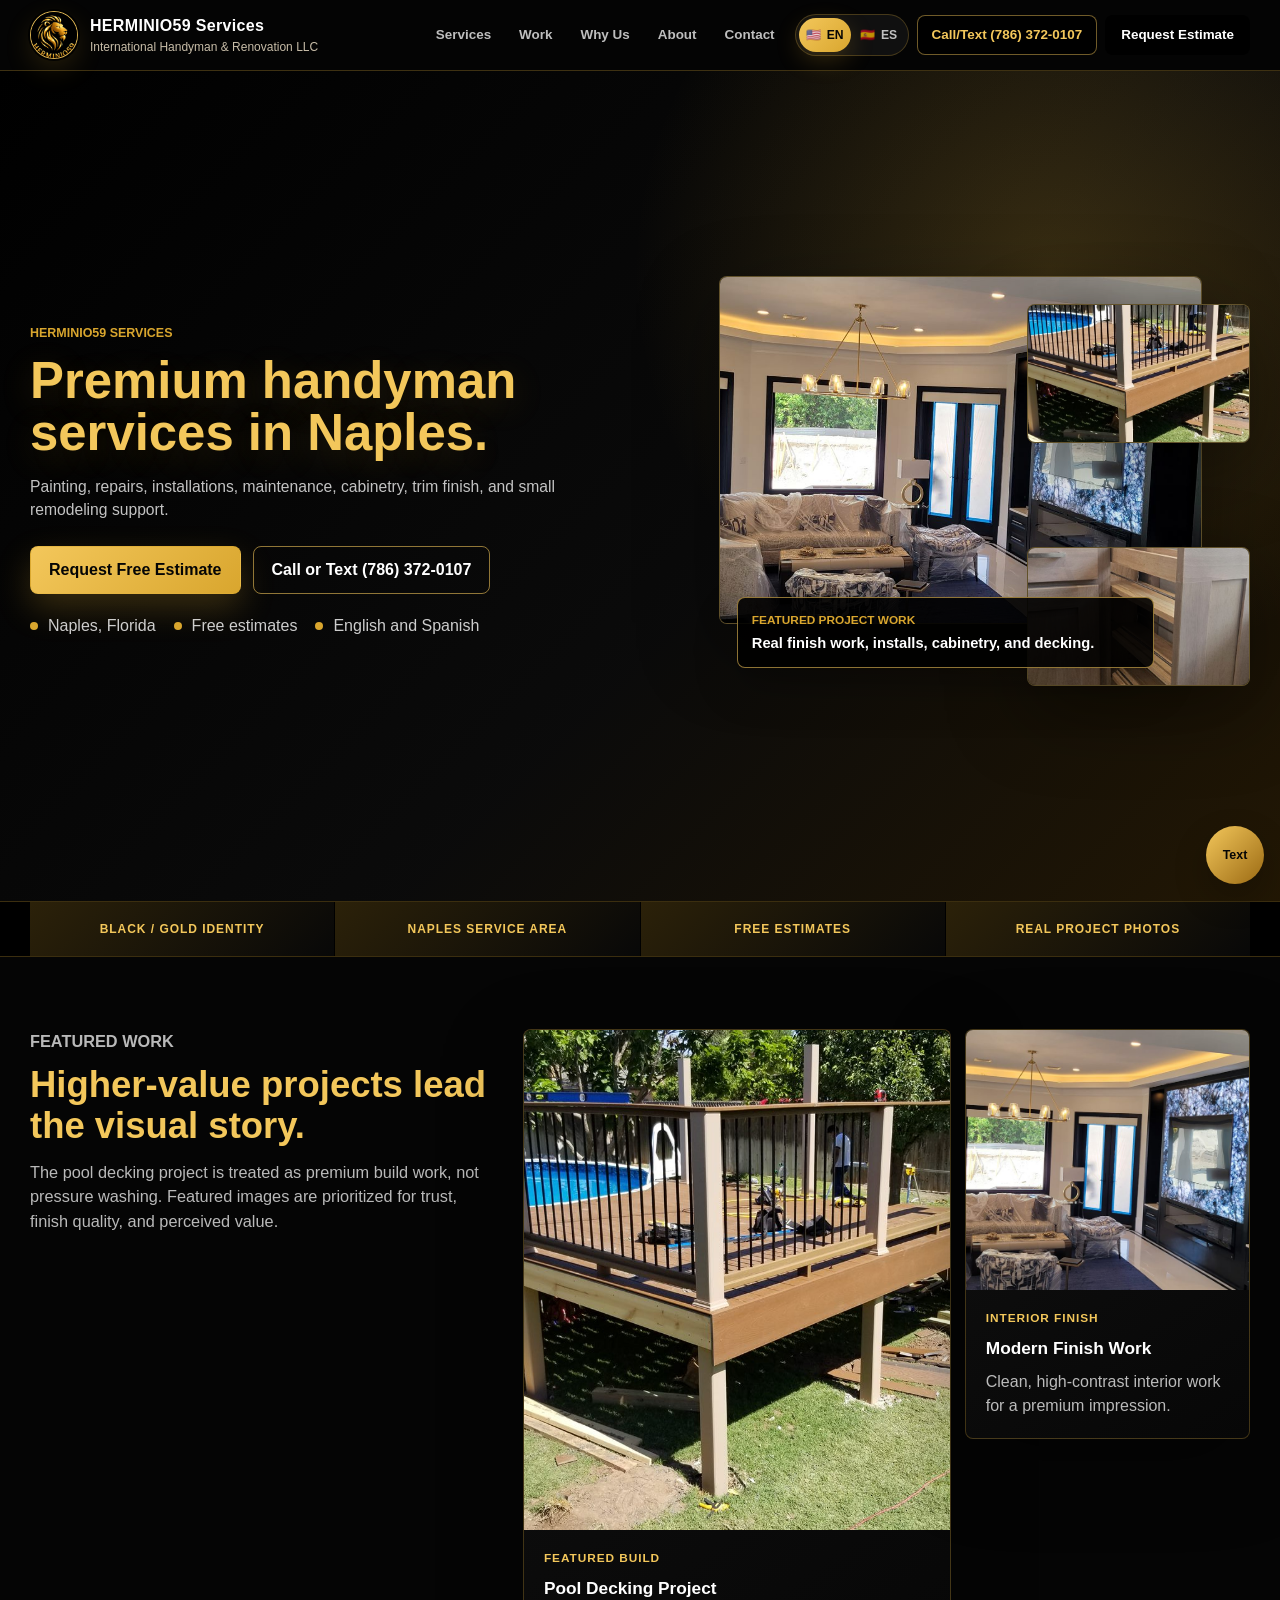
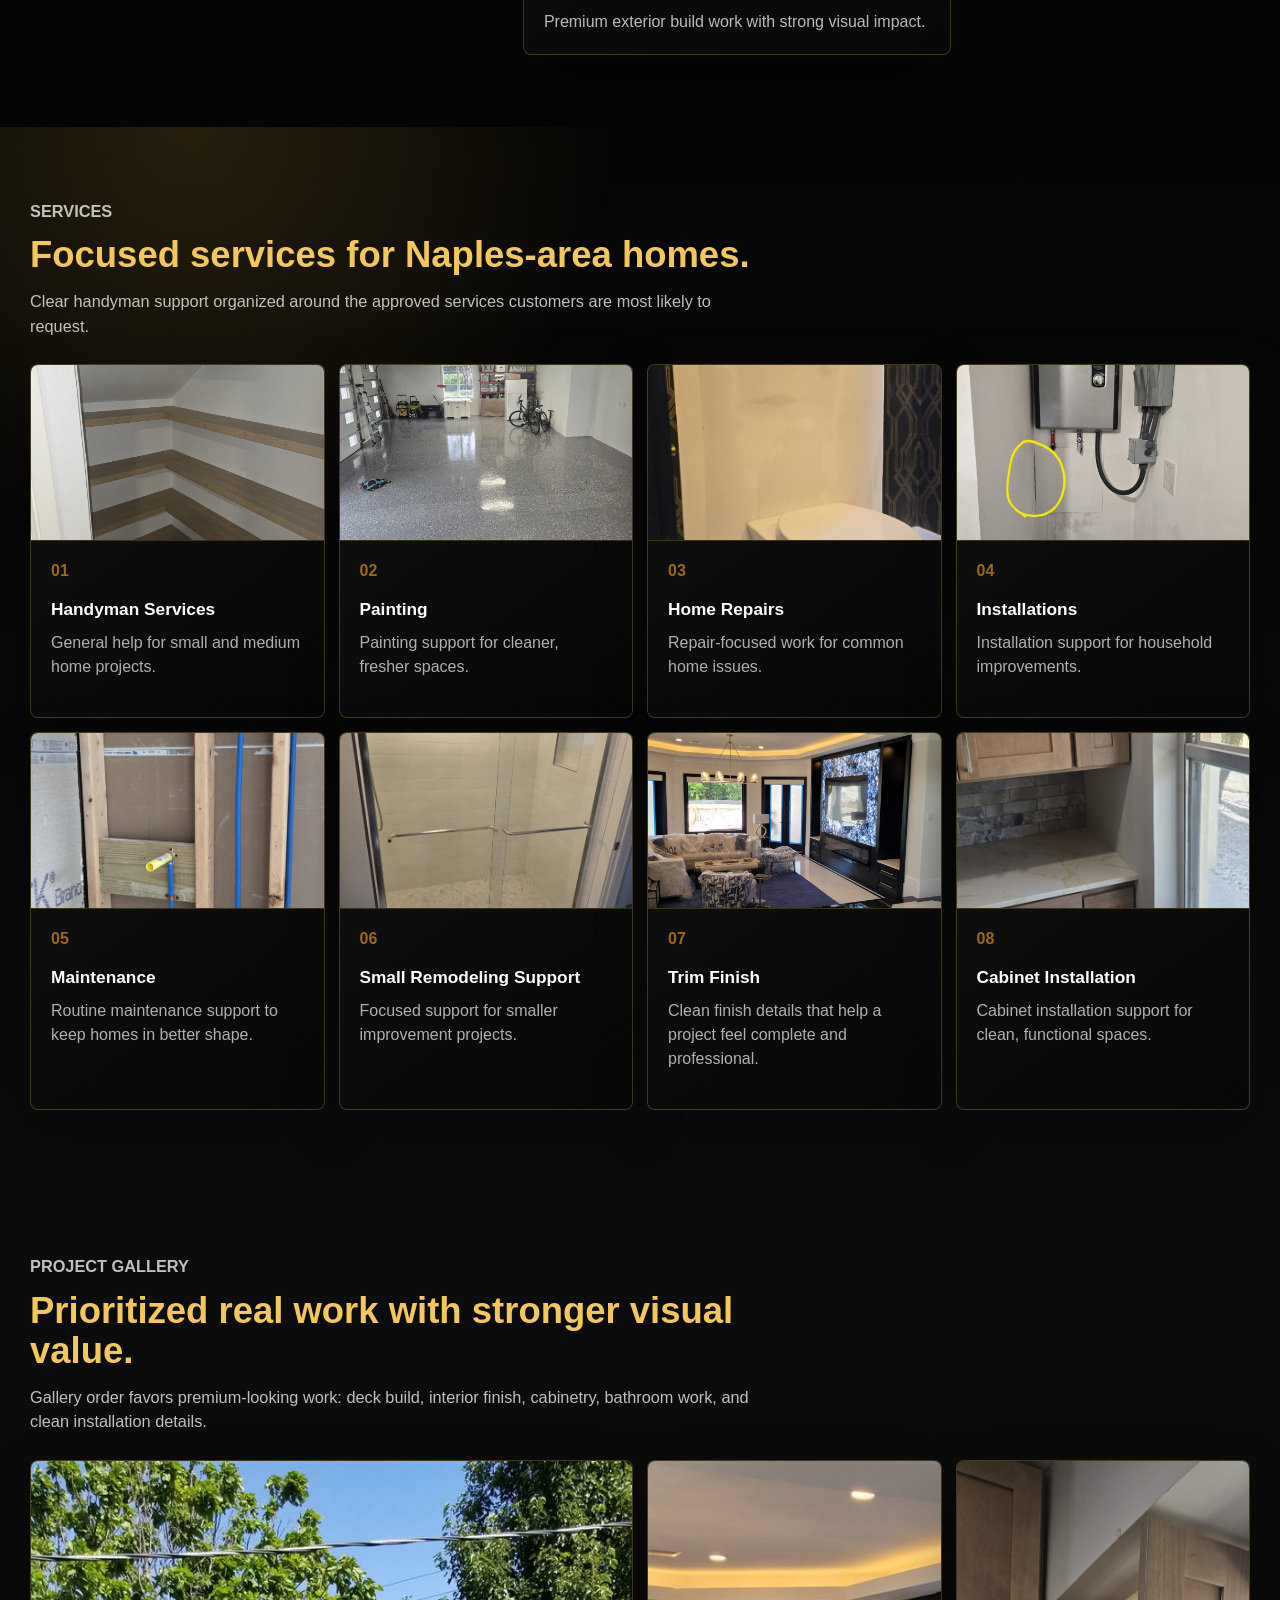
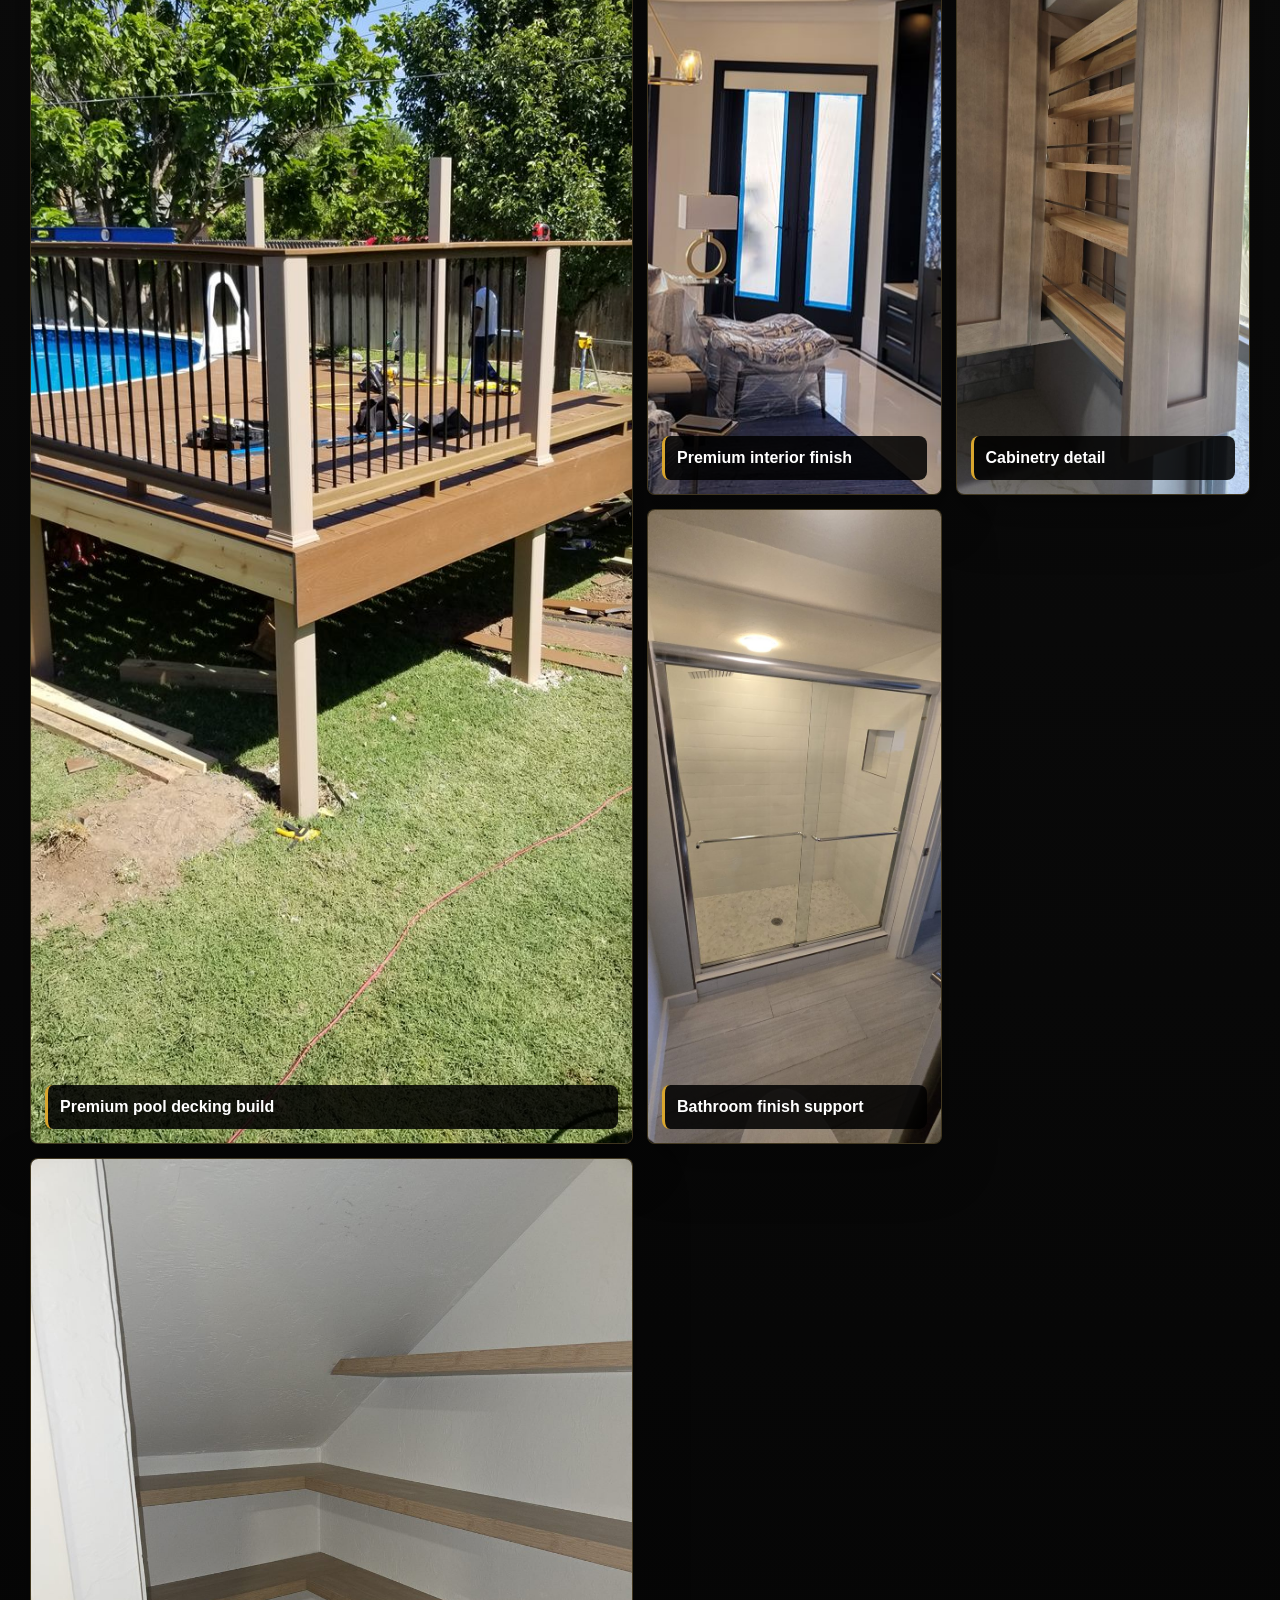
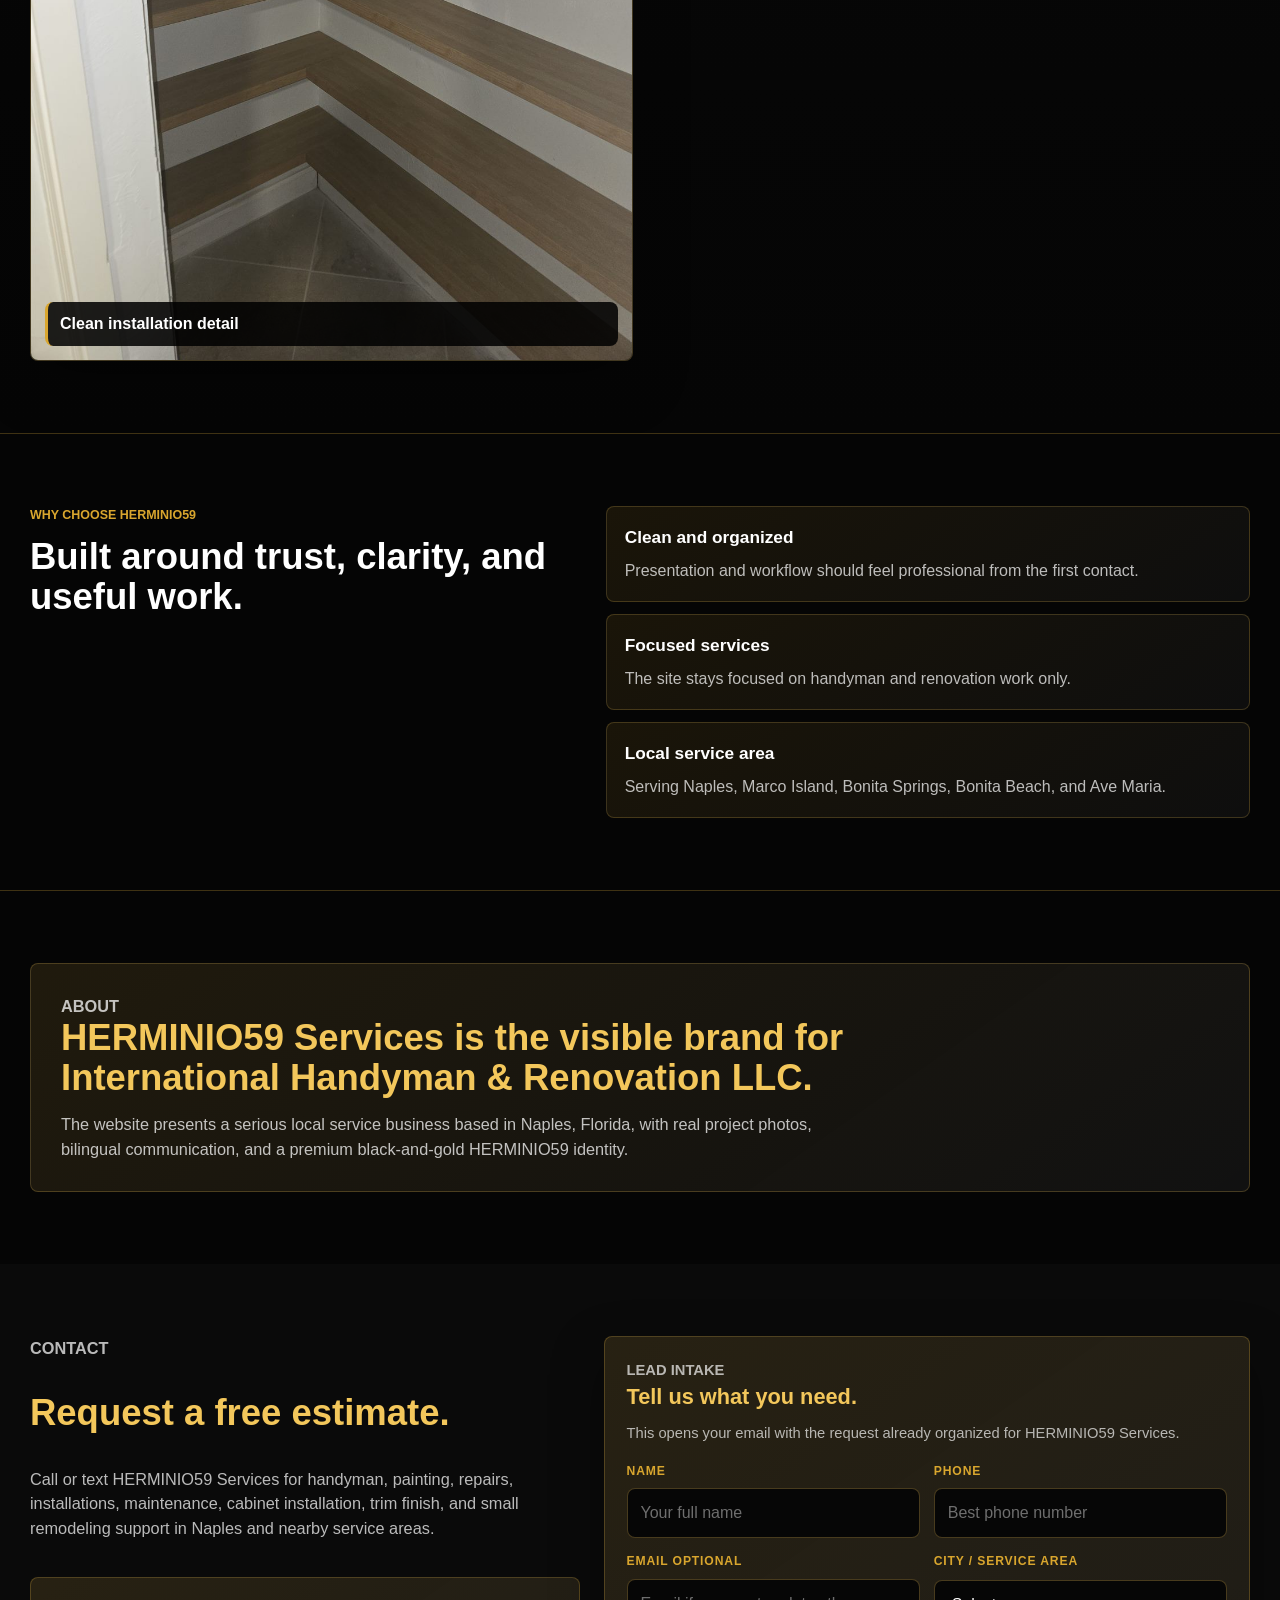
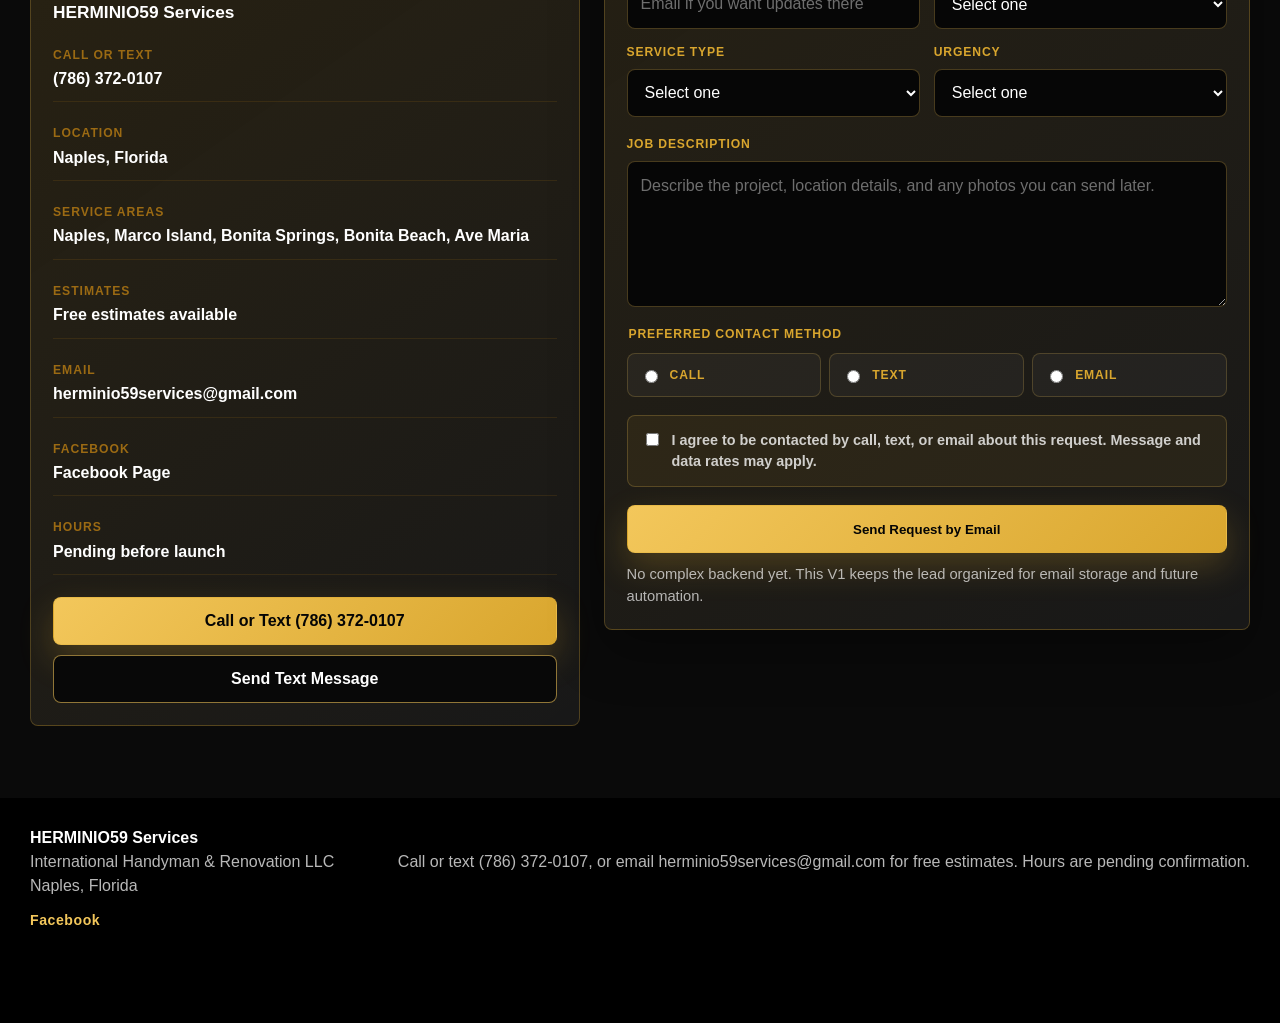
==== commit 4afb4eb3: "Add Facebook link to services site" ====
--- a/src/index.html
+++ b/src/index.html
@@ -28,18 +28,29 @@
           </span>
         </a>
 
-        <button
-          class="menu-toggle"
-          type="button"
-          aria-expanded="false"
-          aria-controls="site-menu"
-          aria-label="Open navigation menu"
-          data-i18n-attr="aria-label:menuLabel"
-        >
-          <span></span>
-          <span></span>
-          <span></span>
-        </button>
+        <div class="header-actions">
+          <div class="language-toggle mobile-language-toggle" aria-label="Language selector" data-i18n-attr="aria-label:languageLabel">
+            <button class="language-option is-active" type="button" data-lang="en" aria-pressed="true">
+              <span>EN</span>
+            </button>
+            <button class="language-option" type="button" data-lang="es" aria-pressed="false">
+              <span>ES</span>
+            </button>
+          </div>
+
+          <button
+            class="menu-toggle"
+            type="button"
+            aria-expanded="false"
+            aria-controls="site-menu"
+            aria-label="Open navigation menu"
+            data-i18n-attr="aria-label:menuLabel"
+          >
+            <span></span>
+            <span></span>
+            <span></span>
+          </button>
+        </div>
 
         <div class="site-menu" id="site-menu">
           <a href="#services" data-i18n="navServices">Services</a>
@@ -359,6 +370,7 @@
                 <li><span data-i18n="contactAreaLabel">Service areas</span><strong data-i18n="contactArea">Naples, Marco Island, Bonita Springs, Bonita Beach, Ave Maria</strong></li>
                 <li><span data-i18n="contactEstimateLabel">Estimates</span><strong data-i18n="contactEstimate">Free estimates available</strong></li>
                 <li><span data-i18n="contactEmailLabel">Email</span><strong><a href="mailto:herminio59services@gmail.com" data-i18n="contactEmail">herminio59services@gmail.com</a></strong></li>
+                <li><span data-i18n="contactFacebookLabel">Facebook</span><strong><a href="https://www.facebook.com/profile.php?id=61590269644424&amp;sk=about_contact_and_basic_info" target="_blank" rel="noopener noreferrer" data-i18n="contactFacebook">Facebook Page</a></strong></li>
                 <li><span data-i18n="contactHoursLabel">Hours</span><strong data-i18n="contactHours">Pending before launch</strong></li>
               </ul>
               <div class="contact-actions">
@@ -466,6 +478,7 @@
           <span data-i18n="footerLocation">Naples, Florida</span>
         </p>
         <p data-i18n="footerPending">Call or text (786) 372-0107, or email herminio59services@gmail.com for free estimates. Hours are pending confirmation.</p>
+        <a class="footer-social-link" href="https://www.facebook.com/profile.php?id=61590269644424&amp;sk=about_contact_and_basic_info" target="_blank" rel="noopener noreferrer" data-i18n="footerFacebook">Facebook</a>
       </div>
     </footer>
 
--- a/src/styles.css
+++ b/src/styles.css
@@ -112,15 +112,27 @@
   display: block;
 }
 
+.brand > span:last-child {
+  min-width: 0;
+}
+
 .brand strong {
   color: #ffffff;
   font-size: 1rem;
   letter-spacing: 0.02em;
+  white-space: nowrap;
 }
 
 .brand small {
   color: var(--muted-light);
   font-size: 0.75rem;
+}
+
+.header-actions {
+  display: inline-flex;
+  align-items: center;
+  gap: 8px;
+  flex: 0 0 auto;
 }
 
 .menu-toggle {
@@ -209,6 +221,20 @@
   outline-offset: 2px;
 }
 
+.mobile-language-toggle {
+  min-height: 44px;
+  display: inline-flex;
+  background: #111111;
+  border-color: rgba(243, 199, 91, 0.42);
+}
+
+.mobile-language-toggle .language-option {
+  min-width: 38px;
+  min-height: 36px;
+  gap: 0;
+  font-size: 0.72rem;
+}
+
 .site-menu a:hover,
 .site-menu a:focus {
   background: rgba(217, 166, 46, 0.14);
@@ -914,6 +940,19 @@
   color: #ffffff;
 }
 
+.footer-social-link {
+  width: fit-content;
+  color: var(--gold-bright);
+  font-size: 0.88rem;
+  font-weight: 900;
+  letter-spacing: 0.04em;
+}
+
+.footer-social-link:hover,
+.footer-social-link:focus {
+  color: #ffffff;
+}
+
 .floating-actions {
   position: fixed;
   right: 16px;
@@ -983,21 +1022,31 @@
 }
 
 @media (max-width: 420px) {
+  .nav-shell {
+    width: min(100% - 28px, var(--max-width));
+    gap: 10px;
+    min-height: 70px;
+  }
+
   .brand {
-    gap: 10px;
+    gap: 8px;
   }
 
   .brand-mark {
-    width: 48px;
-    height: 48px;
+    width: 42px;
+    height: 42px;
   }
 
   .brand strong {
-    font-size: 0.9rem;
+    font-size: 0.84rem;
   }
 
   .brand small {
-    font-size: 0.68rem;
+    font-size: 0.64rem;
+  }
+
+  .header-actions {
+    gap: 6px;
   }
 
   .hero {
@@ -1023,6 +1072,10 @@
 }
 
 @media (min-width: 900px) {
+  .header-actions {
+    display: none;
+  }
+
   .menu-toggle {
     display: none;
   }
@@ -1134,6 +1187,10 @@
 }
 
 @media (min-width: 900px) and (max-width: 1099px) {
+  .header-actions {
+    display: inline-flex;
+  }
+
   .menu-toggle {
     display: inline-flex;
   }
